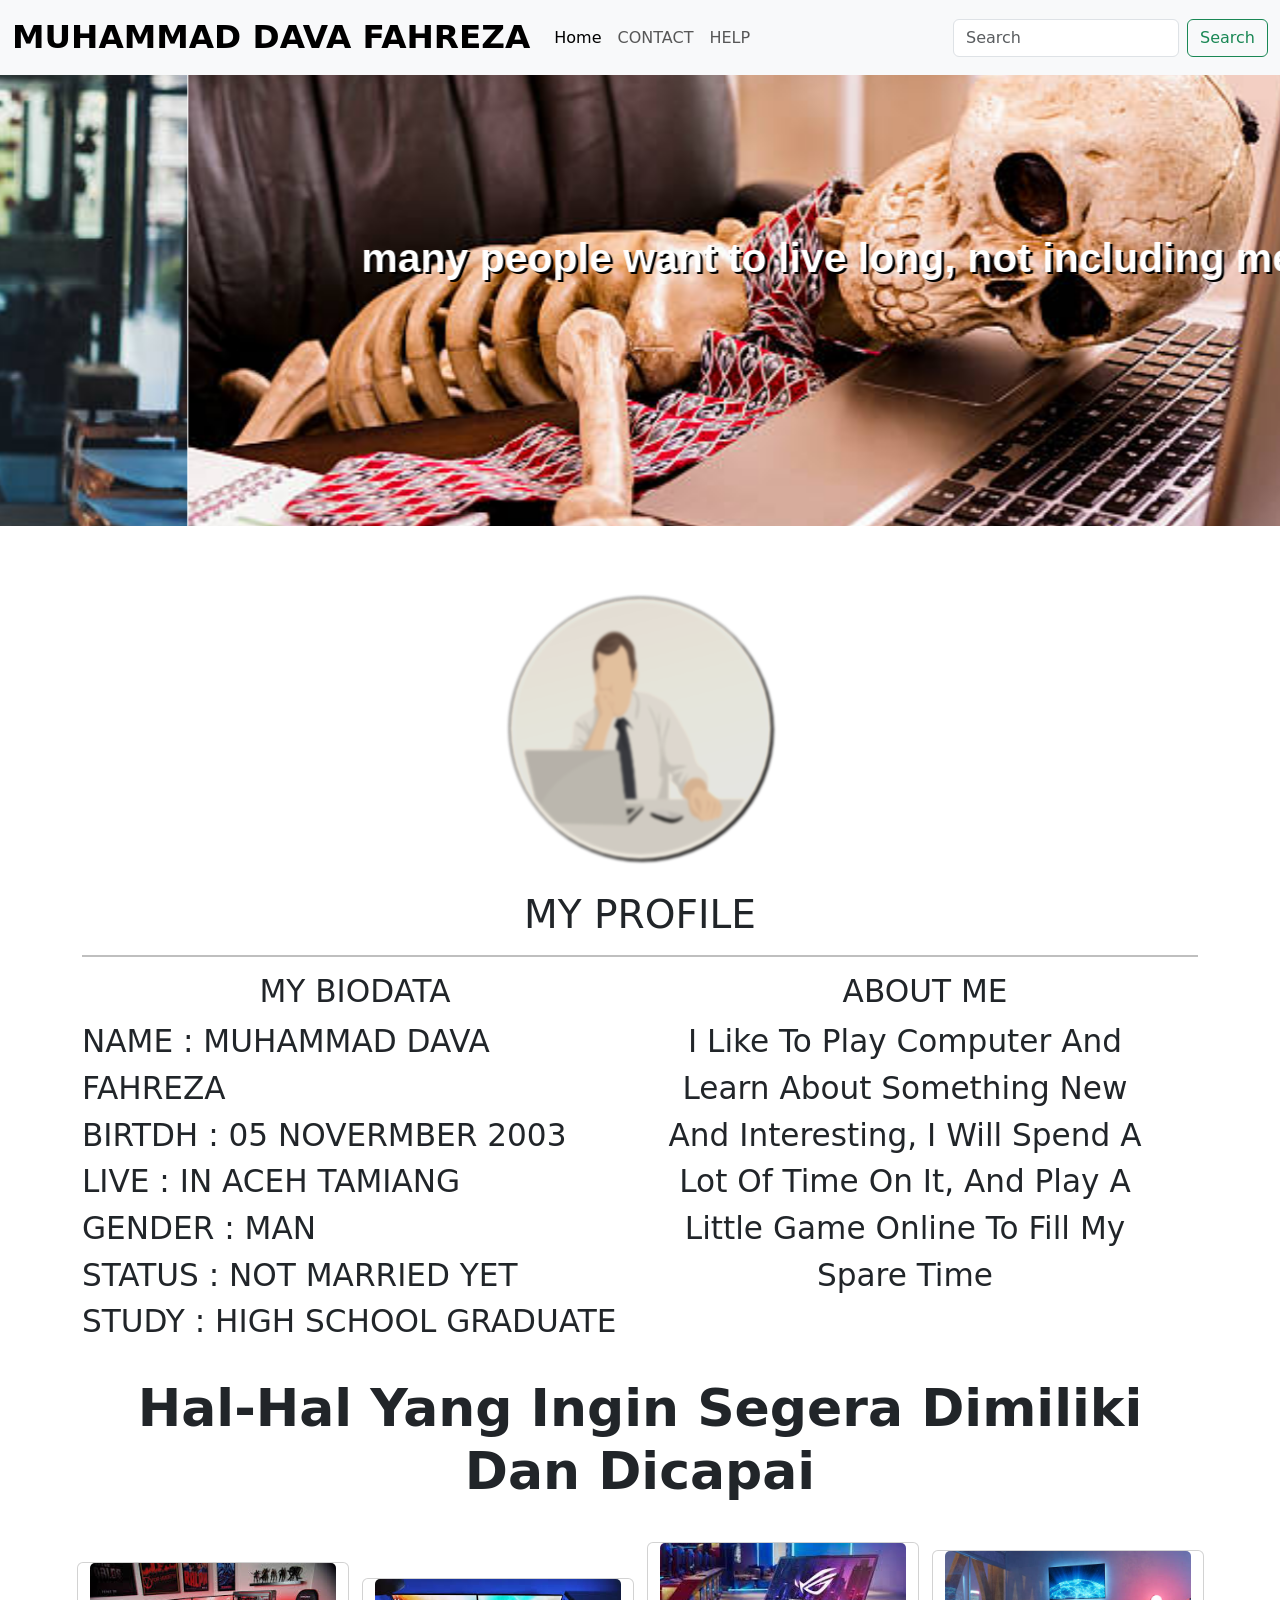
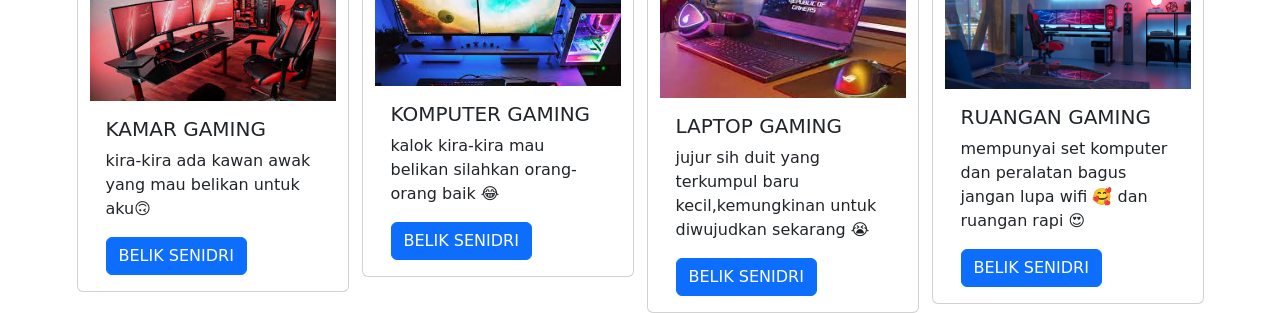
==== index.html @ 90e5d32f "memperbarui bug card-image" ====
<!doctype html>
    <html lang="en">

    <head>
        <meta charset="utf-8">
        <meta name="viewport" content="width=device-width, initial-scale=1">
        <title>website gabut</title>
        <!-- boostrap -->
        <link href="https://cdn.jsdelivr.net/npm/bootstrap@5.2.0/dist/css/bootstrap.min.css" rel="stylesheet"
            integrity="sha384-gH2yIJqKdNHPEq0n4Mqa/HGKIhSkIHeL5AyhkYV8i59U5AR6csBvApHHNl/vI1Bx" crossorigin="anonymous">
        <!-- style.css -->
        <link rel="stylesheet" href="style.css">
        <!-- aos -->
        <link rel="stylesheet" href="https://unpkg.com/aos@next/dist/aos.css" />


    </head>

    <body>

        <nav class="navbar navbar-expand-lg bg-light fixed-top">
            <div class="container-fluid">
                <button class="navbar-toggler" type="button" data-bs-toggle="collapse"
                    data-bs-target="#navbarTogglerDemo03" aria-controls="navbarTogglerDemo03" aria-expanded="false"
                    aria-label="Toggle navigation">
                    <span class="navbar-toggler-icon"></span>
                </button>
                <a class="navbar-brand" href="#">MUHAMMAD DAVA FAHREZA</a>
                <div class="collapse navbar-collapse" id="navbarTogglerDemo03">
                    <ul class="navbar-nav me-auto mb-2 mb-lg-0">
                        <li class="nav-item">
                            <a class="nav-link active" aria-current="page" href="#">Home</a>
                        </li>
                        <li class="nav-item">
                            <a class="nav-link" href="#">CONTACT</a>
                        </li>
                        <li class="nav-item">
                            <a class="nav-link">HELP</a>
                        </li>
                    </ul>
                    <form class="d-flex" role="search">
                        <input class="form-control me-2" type="search" placeholder="Search" aria-label="Search">
                        <button class="btn btn-outline-success" type="submit">Search</button>
                    </form>
                </div>
            </div>
        </nav>

        <section class="image-header">
            <marquee behavior="alternate" direction="right" scrollamount="10" onmouseover="this.stop()"
                onmouseout="this.start()">
                <div class="image-1">
                    <h1>MUHAMMAD DAVA FAHREZA</h1>
                </div>
                <div class="image-2">
                    <h1>SIDODADI 05 NOVERMBER 2003</h1>
                </div>
                <div class="image-3">
                    <h1>Your big dream must be balanced with effort</h1>
                </div>
                <div class="image-4">
                    <h1>many people want to live long, not including me</h1>
                </div>
            </marquee>
        </section>


        <section class="biodata">
            <div class="container">
                <div class="row">
                    <div class="col-sm-12">
                        <img src="img/orang4.webp" alt="profile-picture" class="img-thumbnail mx-auto d-block"
                            data-aos="flip-left" data-aos-duration="2000">
                        <h1 class="text-center" data-aos="fade-right" data-aos-duration="3000">MY PROFILE</h1>
                        <hr class="garis-horizontal">
                    </div>
                    <div class="col-md-6">
                        <h4 class="text-center" data-aos="fade-down" data-aos-duration="1000">MY BIODATA</h4>
                        <p data-aos="fade-right" data-aos-duration="3000">
                            NAME : MUHAMMAD DAVA FAHREZA <br>
                            BIRTDH : 05 NOVERMBER 2003 <br>
                            LIVE : IN ACEH TAMIANG <br>
                            GENDER : MAN <br>
                            STATUS : NOT MARRIED YET <br>
                            STUDY : HIGH SCHOOL GRADUATE <br>
                        </p>
                    </div>
                    <div class="col-md-6">
                        <h4 class="text-center" data-aos="fade-down" data-aos-duration="1000">ABOUT ME</h4>
                        <p class="teks-2" data-aos="fade-left" data-aos-duration="3000">
                            i like to play computer and learn about something new and interesting, i will spend a lot of
                            time on it, and play a
                            little game online to fill my spare time
                        </p>
                    </div>
                </div>
            </div>
        </section>

        <section class="gambar-impian">
            <div class="container">
                <div class="row">
                    <div class="col">
                        <h1 class="text-center judul-utama">hal-hal yang ingin segera dimiliki dan dicapai</h1>
                    </div>
                </div>

                <div class="row header-image">
                    <div class="card col-md-3 kartu-image" style="width: 17rem;">
                        <img src="img/komputer.webp" class="card-img-top" alt="...">
                        <div class="card-body">
                            <h5 class="card-title">KAMAR GAMING</h5>
                            <p class="card-text">kira-kira ada kawan awak yang mau belikan untuk aku🙃 </p>
                            <a href="#" class="btn btn-primary">BELIK SENIDRI</a>
                        </div>
                    </div>

                    <div class="card col-md-3 kartu-image" style="width: 17rem;">
                        <img src="img/komputer2.webp" class="card-img-top" alt="...">
                        <div class="card-body">
                            <h5 class="card-title">KOMPUTER GAMING</h5>
                            <p class="card-text">kalok kira-kira mau belikan silahkan orang-orang baik 😂</p>
                            <a href="#" class="btn btn-primary">BELIK SENIDRI</a>
                        </div>
                    </div>

                    <div class="card col-md-3 kartu-image" style="width: 17rem;">
                        <img src="img/komputer3.webp" class="card-img-top" alt="...">
                        <div class="card-body">
                            <h5 class="card-title">LAPTOP GAMING</h5>
                            <p class="card-text">jujur sih duit yang terkumpul baru kecil,kemungkinan untuk
                                diwujudkan sekarang 😭</p>
                            <a href="#" class="btn btn-primary">BELIK SENIDRI</a>
                        </div>
                    </div>

                    <div class="card col-md-3 kartu-image " style="width: 17rem;">
                        <img src="img/gambar36.webp" class="card-img-top" alt="...">
                        <div class="card-body">
                            <h5 class="card-title">RUANGAN GAMING</h5>
                            <p class="card-text">mempunyai set komputer dan peralatan bagus jangan lupa wifi 🥰 dan
                                ruangan rapi 😍</p>
                            <a href="#" class="btn btn-primary">BELIK SENIDRI</a>
                        </div>
                    </div>

                </div>
            </div>
        </section>




        <!-- aos  java script -->
        <script src="https://unpkg.com/aos@next/dist/aos.js"></script>
        <script>
            AOS.init();
        </script>

        <!-- jquery  boostrap -->
        <script src="https://cdn.jsdelivr.net/npm/bootstrap@5.2.0/dist/js/bootstrap.bundle.min.js"
            integrity="sha384-A3rJD856KowSb7dwlZdYEkO39Gagi7vIsF0jrRAoQmDKKtQBHUuLZ9AsSv4jD4Xa" crossorigin="anonymous">
        </script>
    </body>

    </html>
---- style.css ----
.navbar {
    width: 100vw;
}
/* section  navbar */
.navbar-brand {
    font-size: calc(1.5vh + 1.5vw);
    animation: navbar-brand 30s infinite;
    font-weight: bold;
    /* overflow: hidden; */
}

.nav-link:hover { b
    font-weight: bold;
    text-decoration:underline ;
    font-style :italic;
    font-size: 1.2rem;
    color:brown;
}

@keyframes navbar-brand {
    0% {
        transform: translate(0vh,-10vh);
        text-shadow: 0vh -10vh 0 rgb(255, 0, 0),0vh -10vh 0 rgb(34, 255, 0),0vh -10vh 0 rgb(38, 0, 255),0vh -10vh 0 rgb(234, 255, 0),0vh -10vh 0 rgb(0, 179, 255),0vh -10vh 0 rgb(255, 255, 255),0vh -10vh 0 rgb(0, 0, 0),0vh -10vh 0 rgb(234, 0, 255),0vh -10vh 0 rgb(255, 145, 0),0vh -10vh 0 silver;
    }

    11% {
        text-shadow: 0vh 10vh 0 rgb(255, 0, 0),0vh -10vh 0 rgb(34, 255, 0),0vh -10vh 0 rgb(38, 0, 255),0vh -10vh 0 rgb(234, 255, 0),0vh -10vh 0 rgb(0, 179, 255),0vh -10vh 0 rgb(255, 255, 255),0vh -10vh 0 rgb(0, 0, 0),0vh -10vh 0 rgb(234, 0, 255),0vh -10vh 0 rgb(255, 145, 0),0vh -10vh 0 silver;
    }

    12%{
        text-shadow: 0vh 10vh 0 rgb(34, 255, 0),0vh 10vh 0 rgb(255, 0, 0),0vh -10vh 0 rgb(38, 0, 255),0vh -10vh 0 rgb(234, 255, 0),0vh -10vh 0 rgb(0, 179, 255),0vh -10vh 0 rgb(255, 255, 255),0vh -10vh 0 rgb(0, 0, 0),0vh -10vh 0 rgb(234, 0, 255),0vh -10vh 0 rgb(255, 145, 0),0vh -10vh 0 silver;
    }

    13% {
        text-shadow:0vh 10vh 0 rgb(38, 0, 255),0vh 10vh 0 rgb(34, 255, 0),0vh 10vh 0 rgb(255, 0, 0),0vh -10vh 0 rgb(234, 255, 0),0vh -10vh 0 rgb(0, 179, 255),0vh -10vh 0 rgb(255, 255, 255),0vh -10vh 0 rgb(0, 0, 0),0vh -10vh 0 rgb(234, 0, 255),0vh -10vh 0 rgb(255, 145, 0),0vh -10vh 0 silver;
    }

    14%{
        text-shadow:0vh 10vh 0 rgb(234, 255, 0),0vh 10vh 0 rgb(38, 0, 255),0vh 10vh 0 rgb(34, 255, 0),0vh 10vh 0 rgb(255, 0, 0),0vh -10vh 0 rgb(0, 179, 255),0vh -10vh 0 rgb(255, 255, 255),0vh -10vh 0 rgb(0, 0, 0),0vh -10vh 0 rgb(234, 0, 255),0vh -10vh 0 rgb(255, 145, 0),0vh -10vh 0 silver;
    }

    15% {
        text-shadow:0vh 10vh 0 rgb(0, 179, 255),0vh 10vh 0 rgb(234, 255, 0),0vh 10vh 0 rgb(38, 0, 255),0vh 10vh 0 rgb(34, 255, 0),0vh 10vh 0 rgb(255, 0, 0),0vh -10vh 0 rgb(255, 255, 255),0vh -10vh 0 rgb(0, 0, 0),0vh -10vh 0 rgb(234, 0, 255),0vh -10vh 0 rgb(255, 145, 0),0vh -10vh 0 silver;
    }

    16% {
        text-shadow:0vh 10vh 0 rgb(0, 0, 0),0vh 10vh 0 rgb(0, 179, 255),0vh 10vh 0 rgb(234, 255, 0),0vh 10vh 0 rgb(38, 0, 255),0vh 10vh 0 rgb(34, 255, 0),0vh 10vh 0 rgb(255, 0, 0),0vh -10vh 0 rgb(0, 0, 0),0vh -10vh 0 rgb(234, 0, 255),0vh -10vh 0 rgb(255, 145, 0),0vh -10vh 0 silver;
    }

    17% {
        text-shadow:0vh 10vh 0 rgb(234, 0, 255),0vh -10vh 0 rgb(255, 255, 255),0vh 10vh 0 rgb(0, 179, 255),0vh 10vh 0 rgb(234, 255, 0),0vh 10vh 0 rgb(38, 0, 255),0vh 10vh 0 rgb(34, 255, 0),0vh 10vh 0 rgb(255, 0, 0),0vh -10vh 0 rgb(0, 0, 0),0vh -10vh 0 rgb(255, 145, 0),0vh -10vh 0 silver;
    }

    18% {
        transform: translate(0vh,-10vh);
        text-shadow:0vh 10vh 0 rgb(255, 145, 0),0vh -10vh 0 rgb(234, 0, 255),0vh -10vh 0 rgb(255, 255, 255),0vh 10vh 0 rgb(0, 179, 255),0vh 10vh 0 rgb(234, 255, 0),0vh 10vh 0 rgb(38, 0, 255),0vh 10vh 0 rgb(34, 255, 0),0vh 10vh 0 rgb(255, 0, 0),0vh -10vh 0 rgb(0, 0, 0),0vh -10vh 0 silver;
    }

    19% {
        color: aqua;
        transform: translate(0,0);
        text-shadow: 0.1rem 0.1rem 0 black;
        transform: rotateX(0deg);
    }

    50% {
        color: aqua;
        transform: translate(0,0);
        text-shadow: 0.1rem 0.1rem 0 black;
        transform: rotateX(0deg);
    }

    51% {
        color: red;
        transform: rotateY(180deg) rotateX(180deg) ;
    }

    52% {
        transform: rotateY(0deg) rotateX(0deg);
        color: aqua;
        transform: translate(0,0);
        text-shadow: 0.1rem 0.1rem 0 black;
        transform: rotateX(0deg);
    }


    85% {
        color: aqua;
        transform: translate(0,0);
        text-shadow: 0.1rem 0.1rem 0 black;
        transform: rotateX(0deg);
    }

    90% {
        transform: rotateX(-360deg);
        opacity: 1;
        transform: scale(1);
    }


    100% {
        opacity: 0;
        transform: scale(0);
    }

}
/* akhir section navbar */

/* section image-header */
.image-header div {
    height: calc(30vh + 20vw);
    display:inline-flex;
    width: 100vw;
    background-color: aqua;
    margin: 0 -.12rem;
    justify-content: center;
    align-items: center;
}

.image-header h1 {
    font-size: calc(1vh +  2.5vw);
    font-weight: bold;
    color: white;
    font-family: 'Franklin Gothic Medium', 'Arial Narrow', Arial, sans-serif;
    text-align: center;
    text-shadow: .15rem .15rem 0 black;
}

.image-header .image-1 {
    background-image: url(img/gambar33.webp);
    background-size: cover;
}

.image-header .image-2 {
    background-image: url(img/gambar36.webp);
    background-size: cover;
}

.image-header .image-3 {
    background-image: url(img/gambar35.webp);
    background-size: cover;
}

.image-header .image-4 {
    background-image: url(img/gambar39.webp);
    background-size: cover;
}

/* akhr section image-header */

/* section  biodata */
.biodata .img-thumbnail {
    border-radius: 100%;
    border: .1rem solid rgb(0, 0, 0);
    width:calc(15vh + 10vw) ;
    height: calc(15vh + 10vw);
    box-shadow: .1rem  .1rem 0 black;
    filter: blur(.1rem) sepia(20%) grayscale(10%) brightness(90%);
    margin-top: 4rem;
}

.biodata h1 {
    padding-top:2rem;
    font-size: calc(1.5vh + 2vw);
}

.biodata  h4 {
    font-size: calc(.9vh +  1.8vw);
}

.biodata  p {
    font-size: calc(.9vh + 1.8vw);
    overflow: hidden;
}

  .teks-2 {
    padding-right: 2.5rem;
    text-transform: capitalize;
    text-align: center;
}

.garis-horizontal {
    border-top: .15rem solid black;
}
/* section AKHIR biodata */

/*section  gambar-impian  */
/*card-image */
.judul-utama {
    padding-top: 1rem;
    font-size: calc(3.5vw + .8vh);
    font-weight: bold;
    text-transform: capitalize;
    padding-bottom: 2rem;
}

.kartu-image {
    margin: auto;
}


    /* akhit section  gambar-impian */
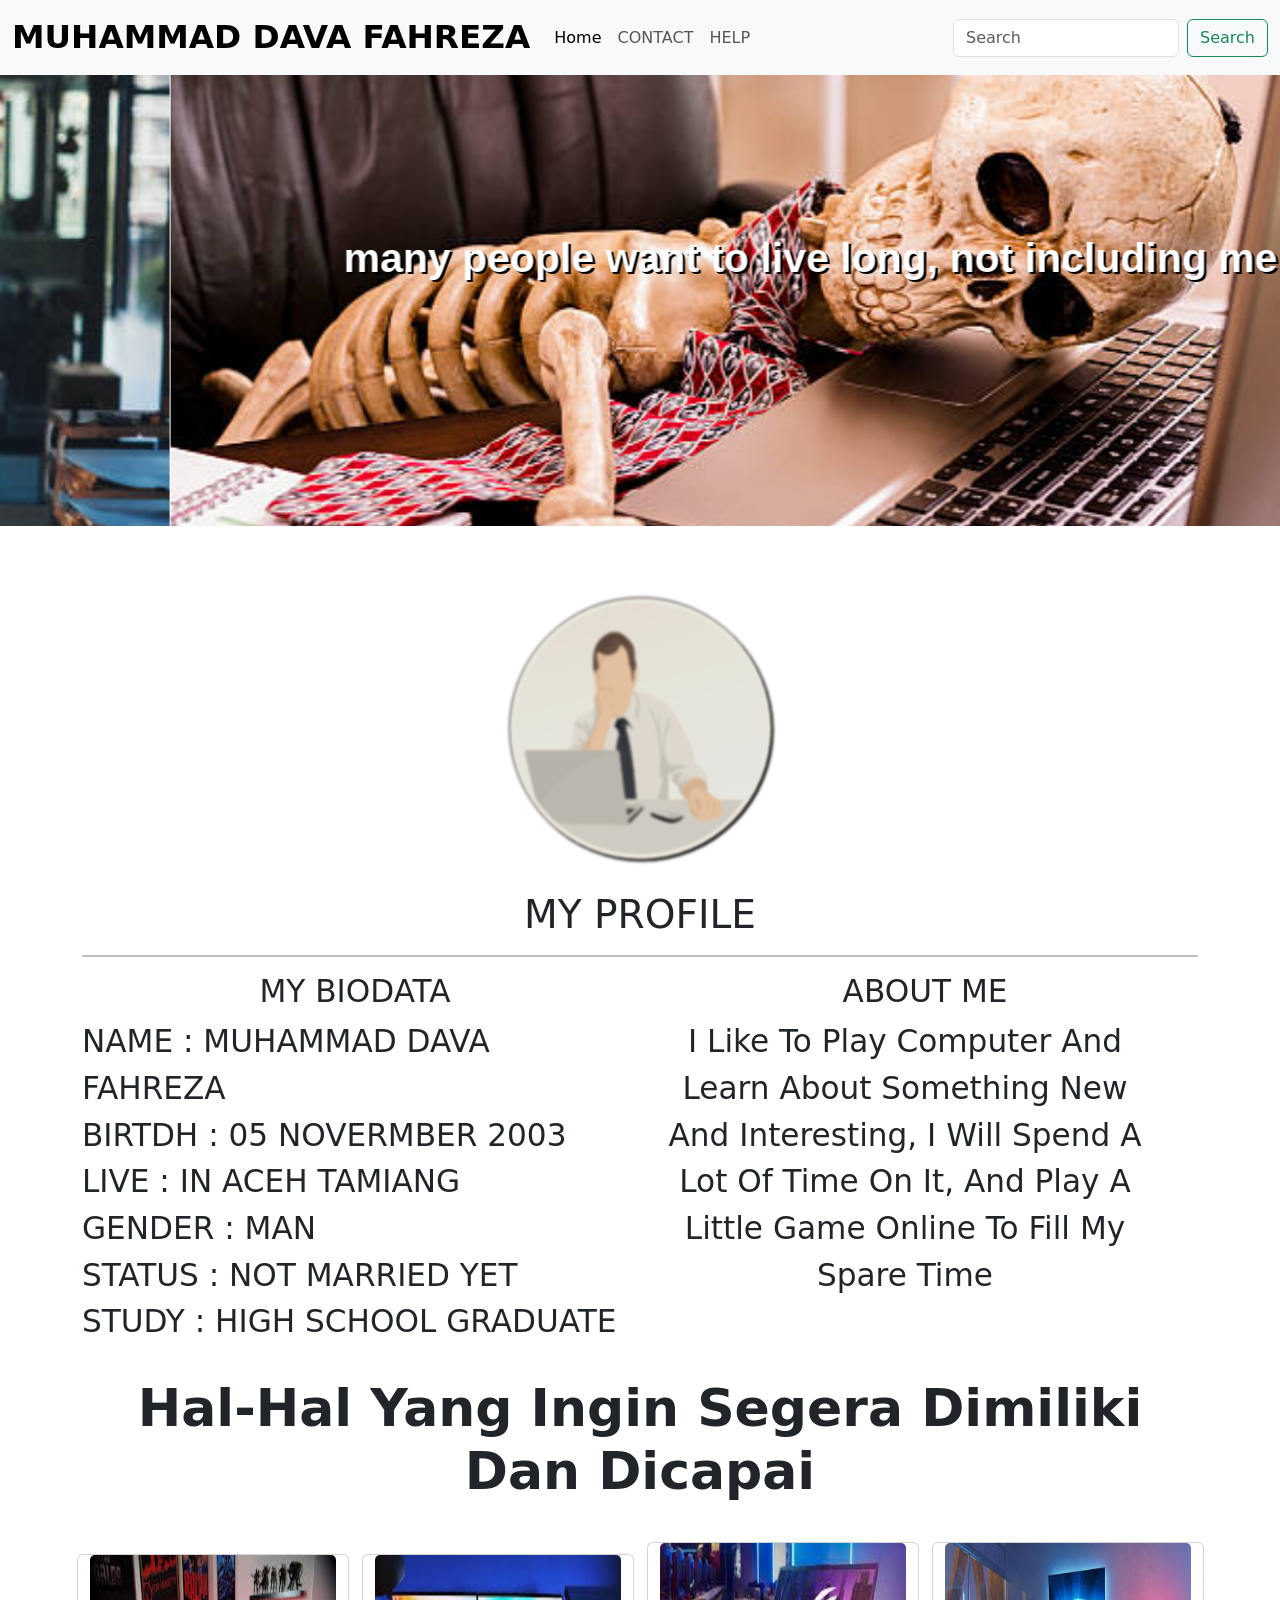
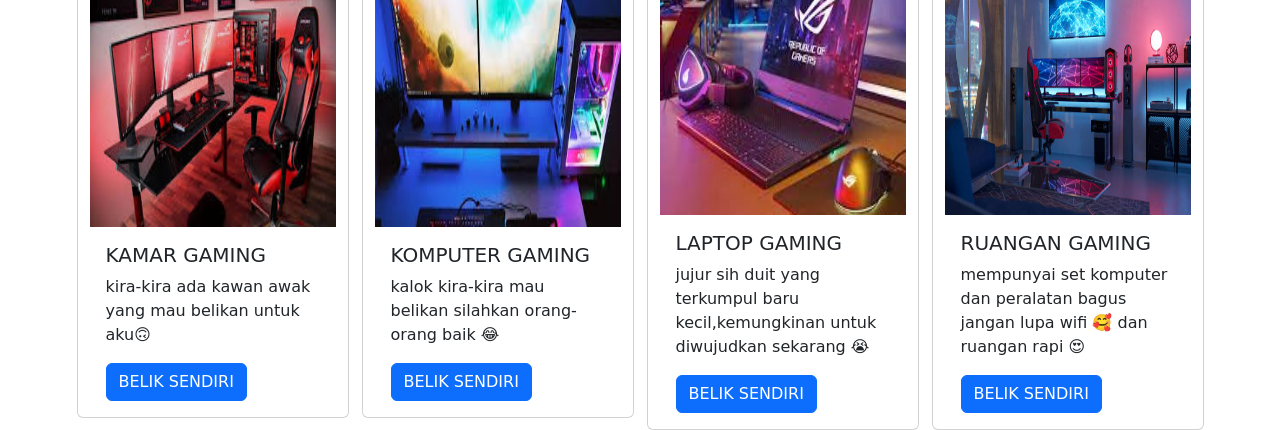
==== commit 315bdce7: "memperbaiki typo" ====
--- a/index.html
+++ b/index.html
@@ -111,7 +111,7 @@
                         <div class="card-body">
                             <h5 class="card-title">KAMAR GAMING</h5>
                             <p class="card-text">kira-kira ada kawan awak yang mau belikan untuk aku🙃 </p>
-                            <a href="#" class="btn btn-primary">BELIK SENIDRI</a>
+                            <a href="#" class="btn btn-primary">BELIK SENDIRI</a>
                         </div>
                     </div>
 
@@ -120,7 +120,7 @@
                         <div class="card-body">
                             <h5 class="card-title">KOMPUTER GAMING</h5>
                             <p class="card-text">kalok kira-kira mau belikan silahkan orang-orang baik 😂</p>
-                            <a href="#" class="btn btn-primary">BELIK SENIDRI</a>
+                            <a href="#" class="btn btn-primary">BELIK SENDIRI</a>
                         </div>
                     </div>
 
@@ -130,7 +130,7 @@
                             <h5 class="card-title">LAPTOP GAMING</h5>
                             <p class="card-text">jujur sih duit yang terkumpul baru kecil,kemungkinan untuk
                                 diwujudkan sekarang 😭</p>
-                            <a href="#" class="btn btn-primary">BELIK SENIDRI</a>
+                            <a href="#" class="btn btn-primary">BELIK SENDIRI</a>
                         </div>
                     </div>
 
@@ -140,7 +140,7 @@
                             <h5 class="card-title">RUANGAN GAMING</h5>
                             <p class="card-text">mempunyai set komputer dan peralatan bagus jangan lupa wifi 🥰 dan
                                 ruangan rapi 😍</p>
-                            <a href="#" class="btn btn-primary">BELIK SENIDRI</a>
+                            <a href="#" class="btn btn-primary">BELIK SENDIRI</a>
                         </div>
                     </div>
 
--- a/style.css
+++ b/style.css
@@ -198,5 +198,9 @@
     margin: auto;
 }
 
+.kartu-image img {
+    height: 17rem;
+    margin: auto;
+}
 
     /* akhit section  gambar-impian */
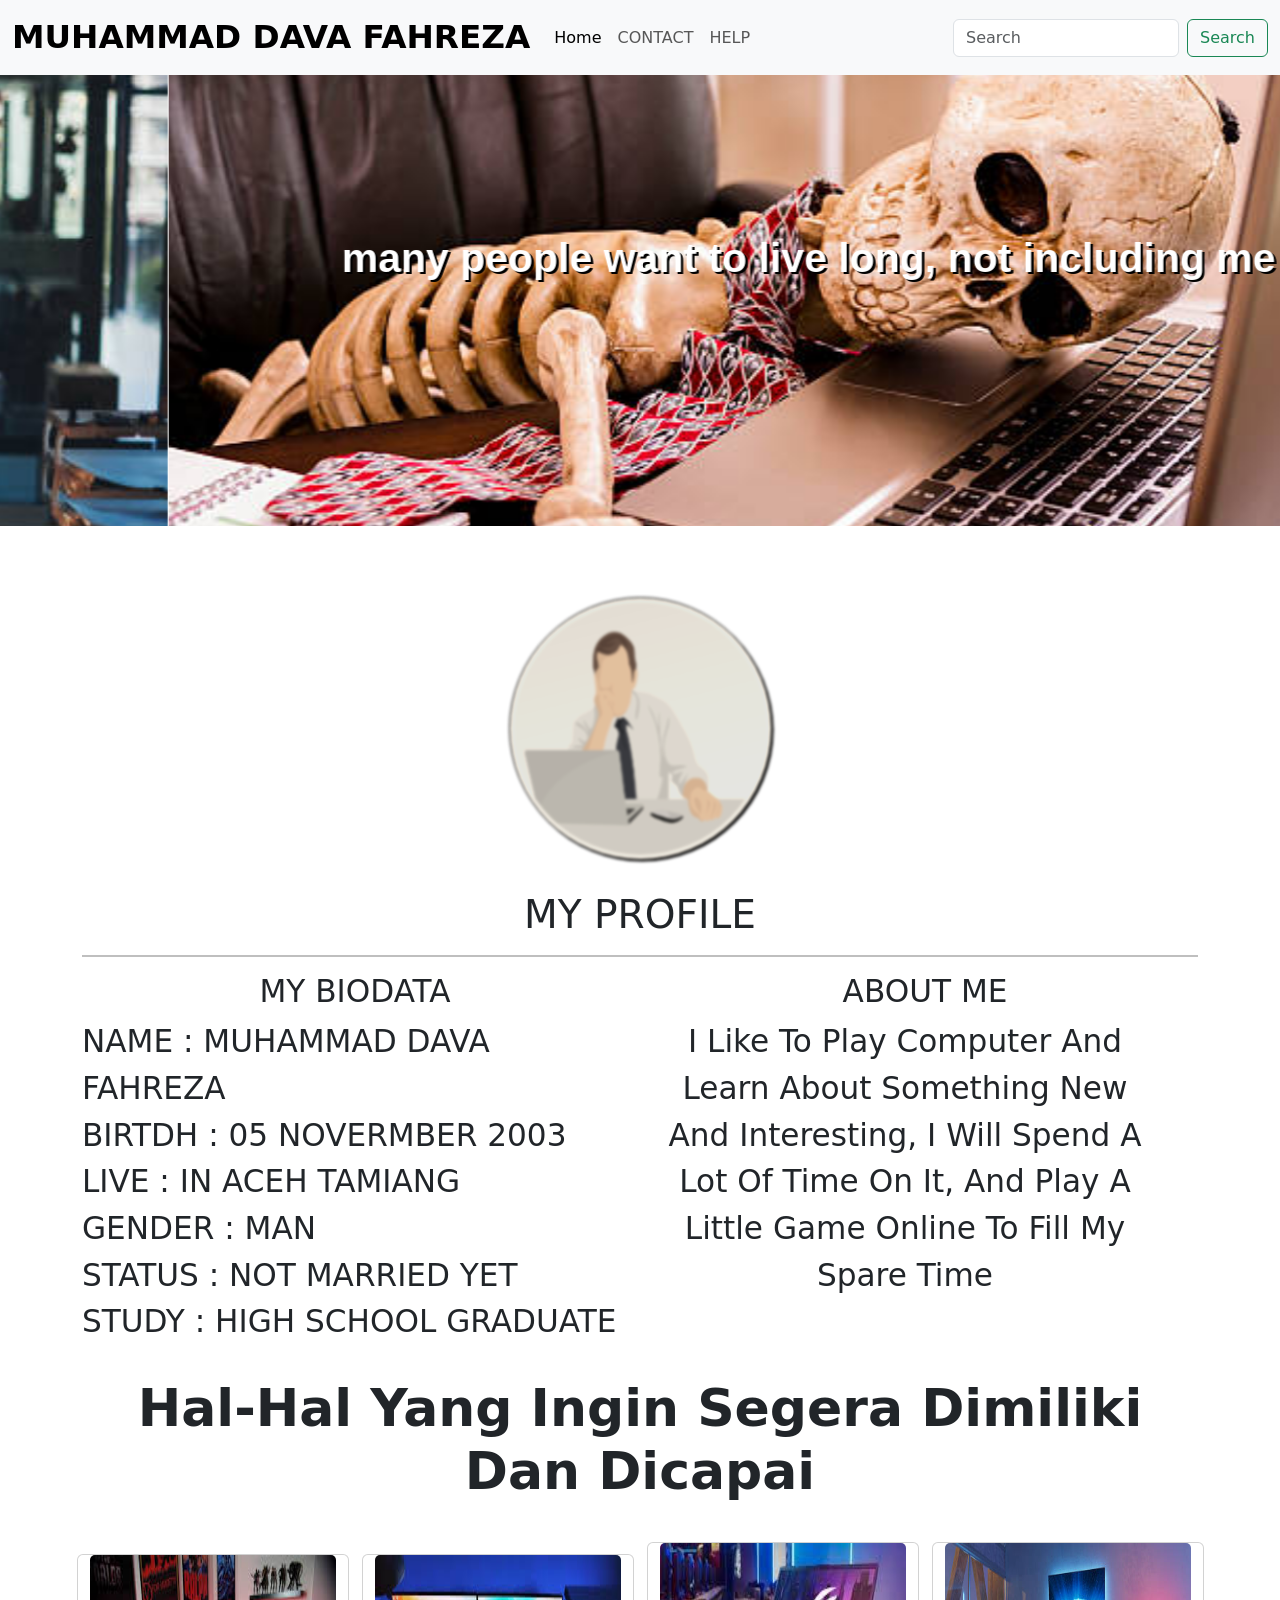
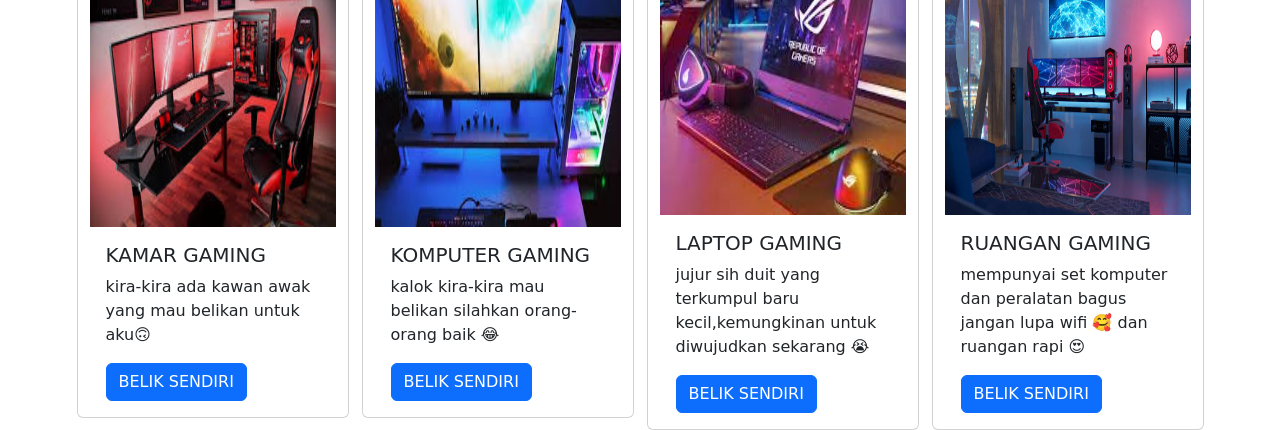
==== commit 15af0734: "sukses mengganti icon  website" ====
--- a/index.html
+++ b/index.html
@@ -12,6 +12,10 @@
         <link rel="stylesheet" href="style.css">
         <!-- aos -->
         <link rel="stylesheet" href="https://unpkg.com/aos@next/dist/aos.css" />
+
+        <!-- icon gambar kecil diatas website -->
+        <!-- <link rel="shortcut icon" href="favicon.ico"> -->
+        <link rel="icon" href="favicon.png">
 
 
     </head>
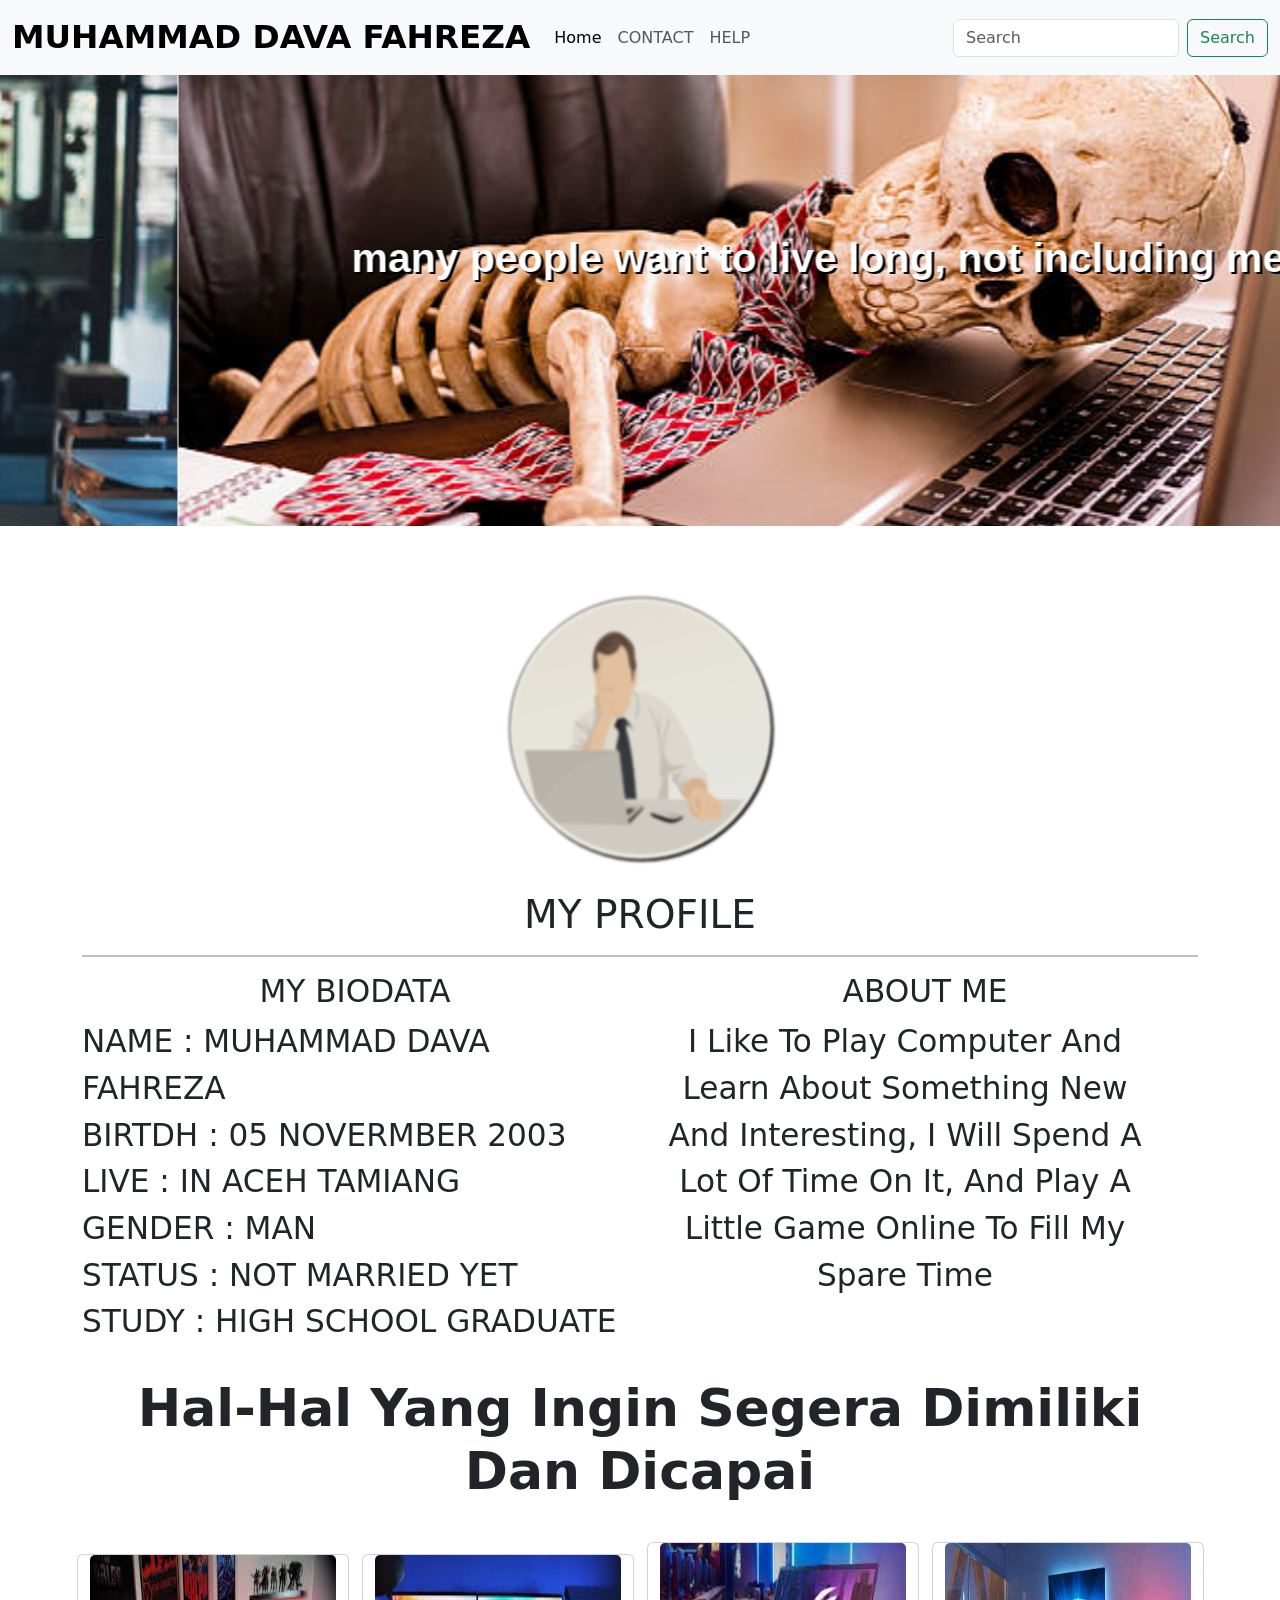
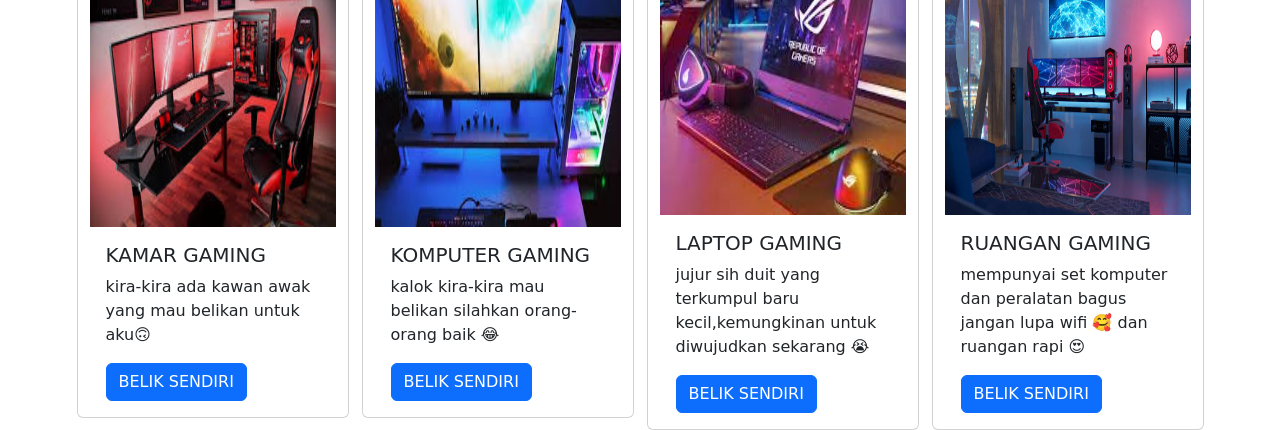
==== commit 91f225e0: "memperbaiki icon yang tidak muncul" ====
--- a/index.html
+++ b/index.html
@@ -14,8 +14,7 @@
         <link rel="stylesheet" href="https://unpkg.com/aos@next/dist/aos.css" />
 
         <!-- icon gambar kecil diatas website -->
-        <!-- <link rel="shortcut icon" href="favicon.ico"> -->
-        <link rel="icon" href="favicon.png">
+        <link rel="shortcut icon" href="favicon.ico">
 
 
     </head>
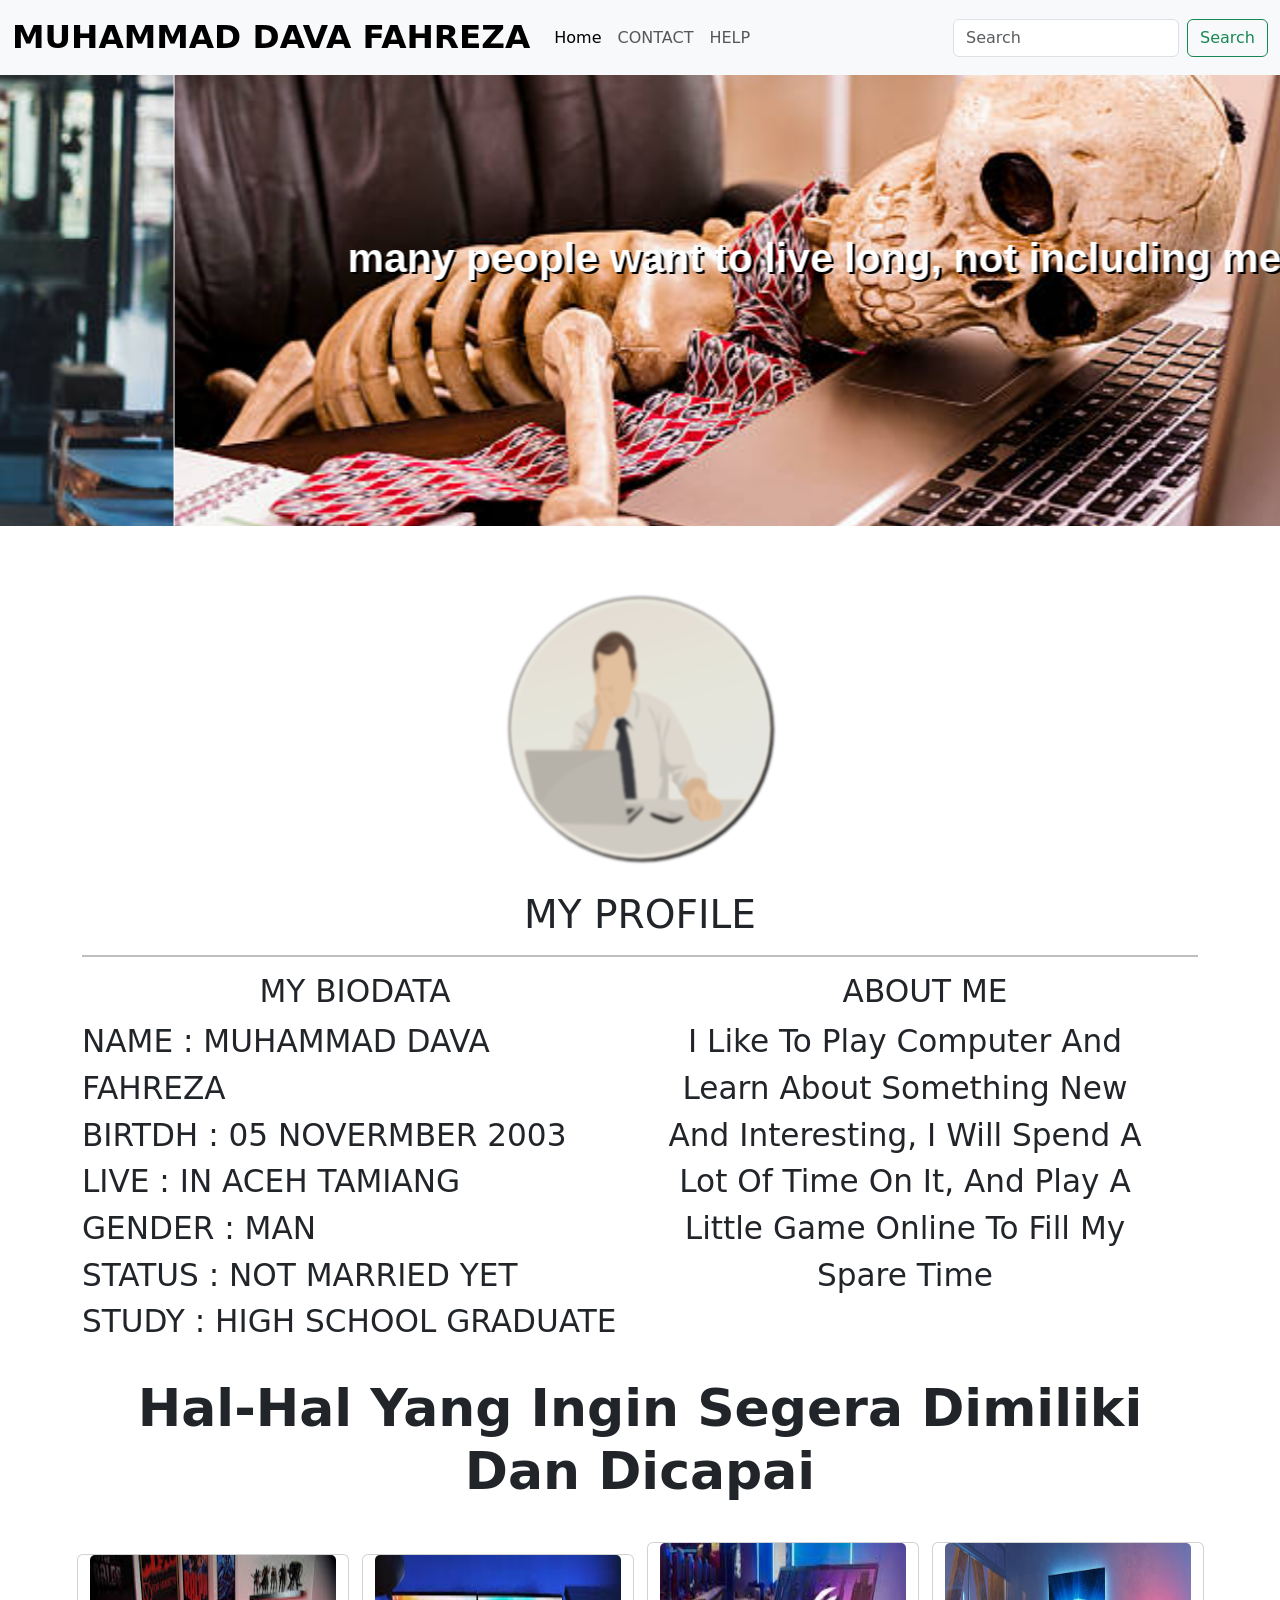
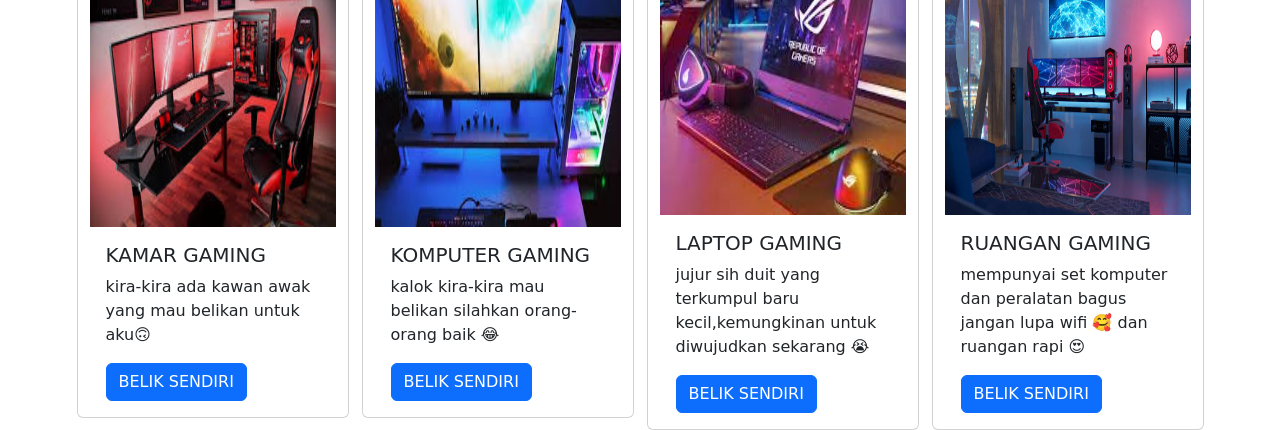
==== commit fd7ac482: "menambahkan favicon" ====
--- a/index.html
+++ b/index.html
@@ -13,8 +13,8 @@
         <!-- aos -->
         <link rel="stylesheet" href="https://unpkg.com/aos@next/dist/aos.css" />
 
-        <!-- icon gambar kecil diatas website -->
-        <link rel="shortcut icon" href="favicon.ico">
+        <link rel="icon" type="image/png" href="favicon/favicon-32x32.png" sizes="32x32" />
+        <link rel="icon" type="image/png" href="favicon/favicon-16x16.png" sizes="16x16" />
 
 
     </head>
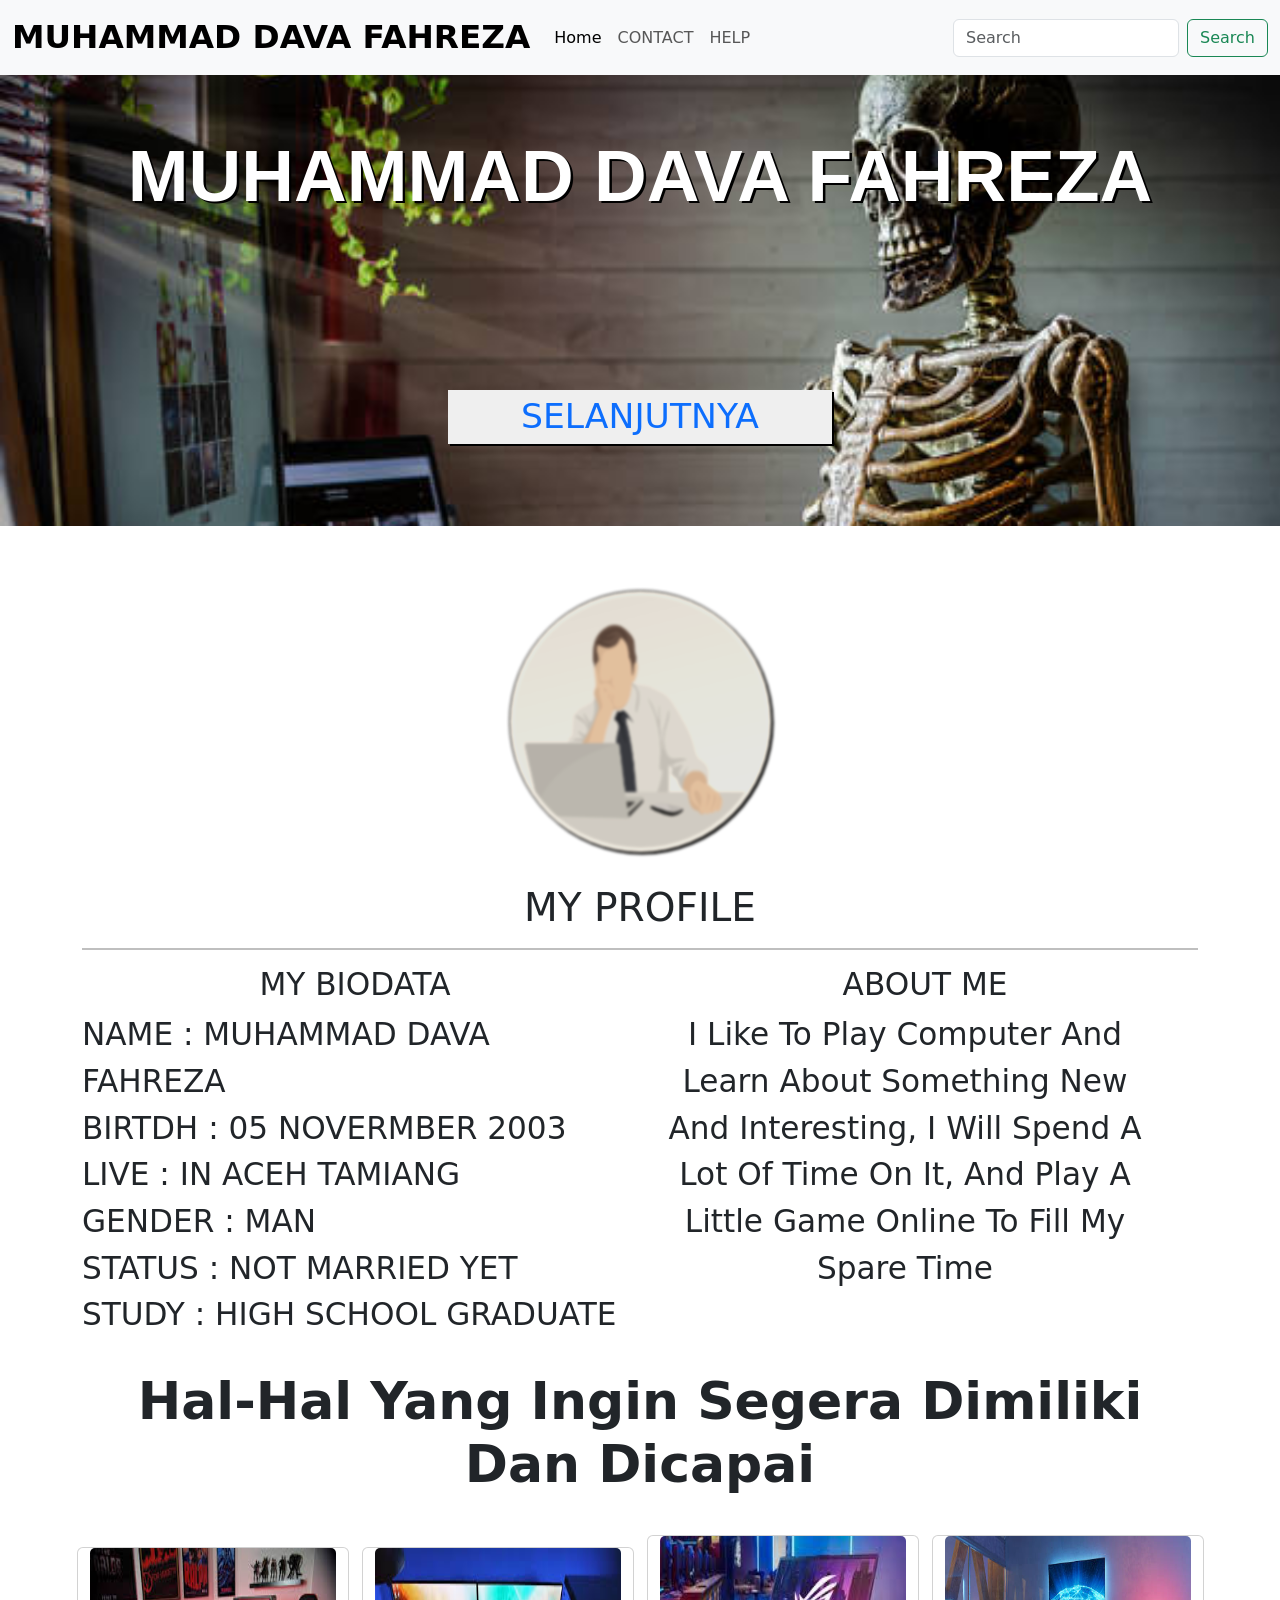
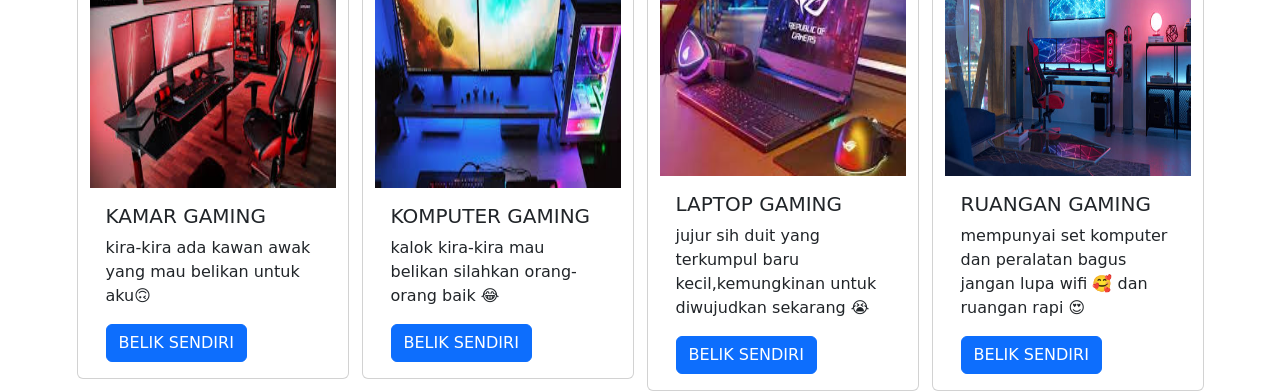
==== commit 948a3ec9: "memperbaiki masalah image header" ====
--- a/index.html
+++ b/index.html
@@ -49,22 +49,36 @@
             </div>
         </nav>
 
-        <section class="image-header">
-            <marquee behavior="alternate" direction="right" scrollamount="10" onmouseover="this.stop()"
-                onmouseout="this.start()">
-                <div class="image-1">
+        <section class="pembungkus-image">
+            <div class="image-header">
+                <div class="image-1" id="image-1">
                     <h1>MUHAMMAD DAVA FAHREZA</h1>
+                    <span class="button">
+                        <button><a href="#image-2">SELANJUTNYA</a></button>
+                    </span>
                 </div>
-                <div class="image-2">
+                <div class="image-2" id="image-2">
                     <h1>SIDODADI 05 NOVERMBER 2003</h1>
+                    <span class="button">
+                        <button><a href="#image-3">SELANJUTNYA</a></button>
+                        <button><a href="#image-1">SEBELUMNYA</a></button>
+                    </span>
                 </div>
-                <div class="image-3">
+                <div class="image-3" id="image-3">
                     <h1>Your big dream must be balanced with effort</h1>
+                    <span class="button">
+                        <button><a href="#image-4">SELANJUTNYA</a></button>
+                        <button><a href="#image-2">SEBELUMNYA</a></button>
+                    </span>
                 </div>
-                <div class="image-4">
+                <div class="image-4" id="image-4">
                     <h1>many people want to live long, not including me</h1>
+                    <span class="button">
+                        <button><a href="#image-1">SELANJUTNYA</a></button>
+                        <button><a href="#image-3">SEBELUMNYA</a></button>
+                    </span>
                 </div>
-            </marquee>
+            </div>
         </section>
 
 
--- a/style.css
+++ b/style.css
@@ -77,17 +77,17 @@
 
     52% {
         transform: rotateY(0deg) rotateX(0deg);
-        color: aqua;
-        transform: translate(0,0);
-        text-shadow: 0.1rem 0.1rem 0 black;
+        color: rgb(0, 0, 0);
+        transform: translate(0,0);
+        text-shadow: 0.1rem 0.1rem 0 rgb(255, 255, 255);
         transform: rotateX(0deg);
     }
 
 
     85% {
-        color: aqua;
-        transform: translate(0,0);
-        text-shadow: 0.1rem 0.1rem 0 black;
+        color: rgb(0, 0, 0);
+        transform: translate(0,0);
+        text-shadow: 0.1rem 0.1rem 0 rgb(255, 255, 255);
         transform: rotateX(0deg);
     }
 
@@ -107,43 +107,74 @@
 /* akhir section navbar */
 
 /* section image-header */
+.pembungkus-image {
+    width: 100%;
+    overflow: hidden;
+}
+
+.image-header {
+    display: flex;
+    width: 400%;
+}
+
 .image-header div {
     height: calc(30vh + 20vw);
-    display:inline-flex;
-    width: 100vw;
-    background-color: aqua;
-    margin: 0 -.12rem;
+    display:flex;
+    width: 100%;
     justify-content: center;
     align-items: center;
+    flex-wrap: wrap;
 }
 
 .image-header h1 {
-    font-size: calc(1vh +  2.5vw);
+    font-size: calc(1vh +  5vw);
     font-weight: bold;
     color: white;
     font-family: 'Franklin Gothic Medium', 'Arial Narrow', Arial, sans-serif;
     text-align: center;
     text-shadow: .15rem .15rem 0 black;
+    margin-top: 50px;
+}
+
+.image-header .button {
+    display: flex;
+    width: 100%;
+    justify-content: space-evenly;
+}
+
+.button button {
+    width: 30%;
+    font-size: calc(1vh + 2vw);
+    box-shadow: 2px 2px 0 black;
+    border: whitesmoke;
+}
+
+.button a {
+    text-decoration: none;
 }
 
 .image-header .image-1 {
-    background-image: url(img/gambar33.webp);
-    background-size: cover;
+    background-image: url(img/gambar43.webp);
+    background-size: cover;
+    background-attachment: fixed;
 }
 
 .image-header .image-2 {
     background-image: url(img/gambar36.webp);
     background-size: cover;
+    background-attachment: fixed;
 }
 
 .image-header .image-3 {
     background-image: url(img/gambar35.webp);
     background-size: cover;
+    background-attachment: fixed;
 }
 
 .image-header .image-4 {
     background-image: url(img/gambar39.webp);
     background-size: cover;
+    background-attachment: fixed;
 }
 
 /* akhr section image-header */
@@ -199,7 +230,7 @@
 }
 
 .kartu-image img {
-    height: 17rem;
+    height: 15rem;
     margin: auto;
 }
 
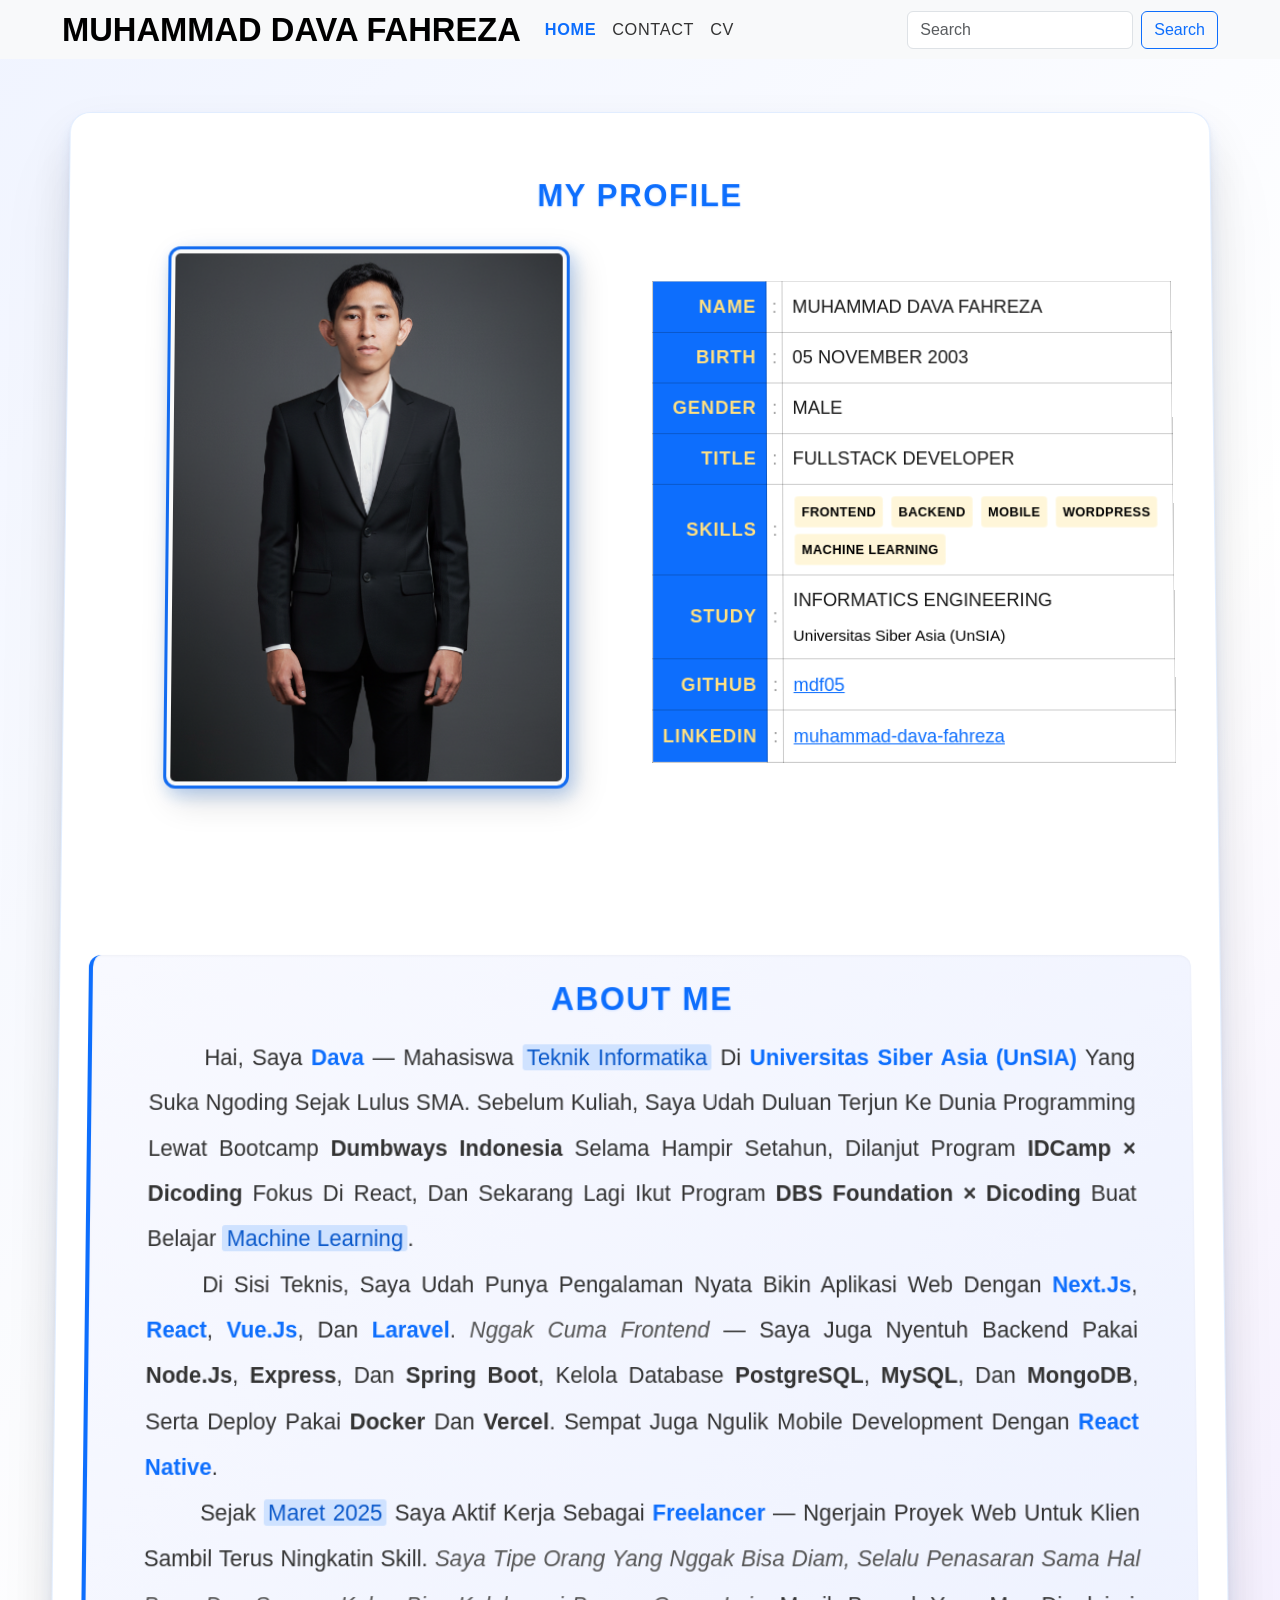
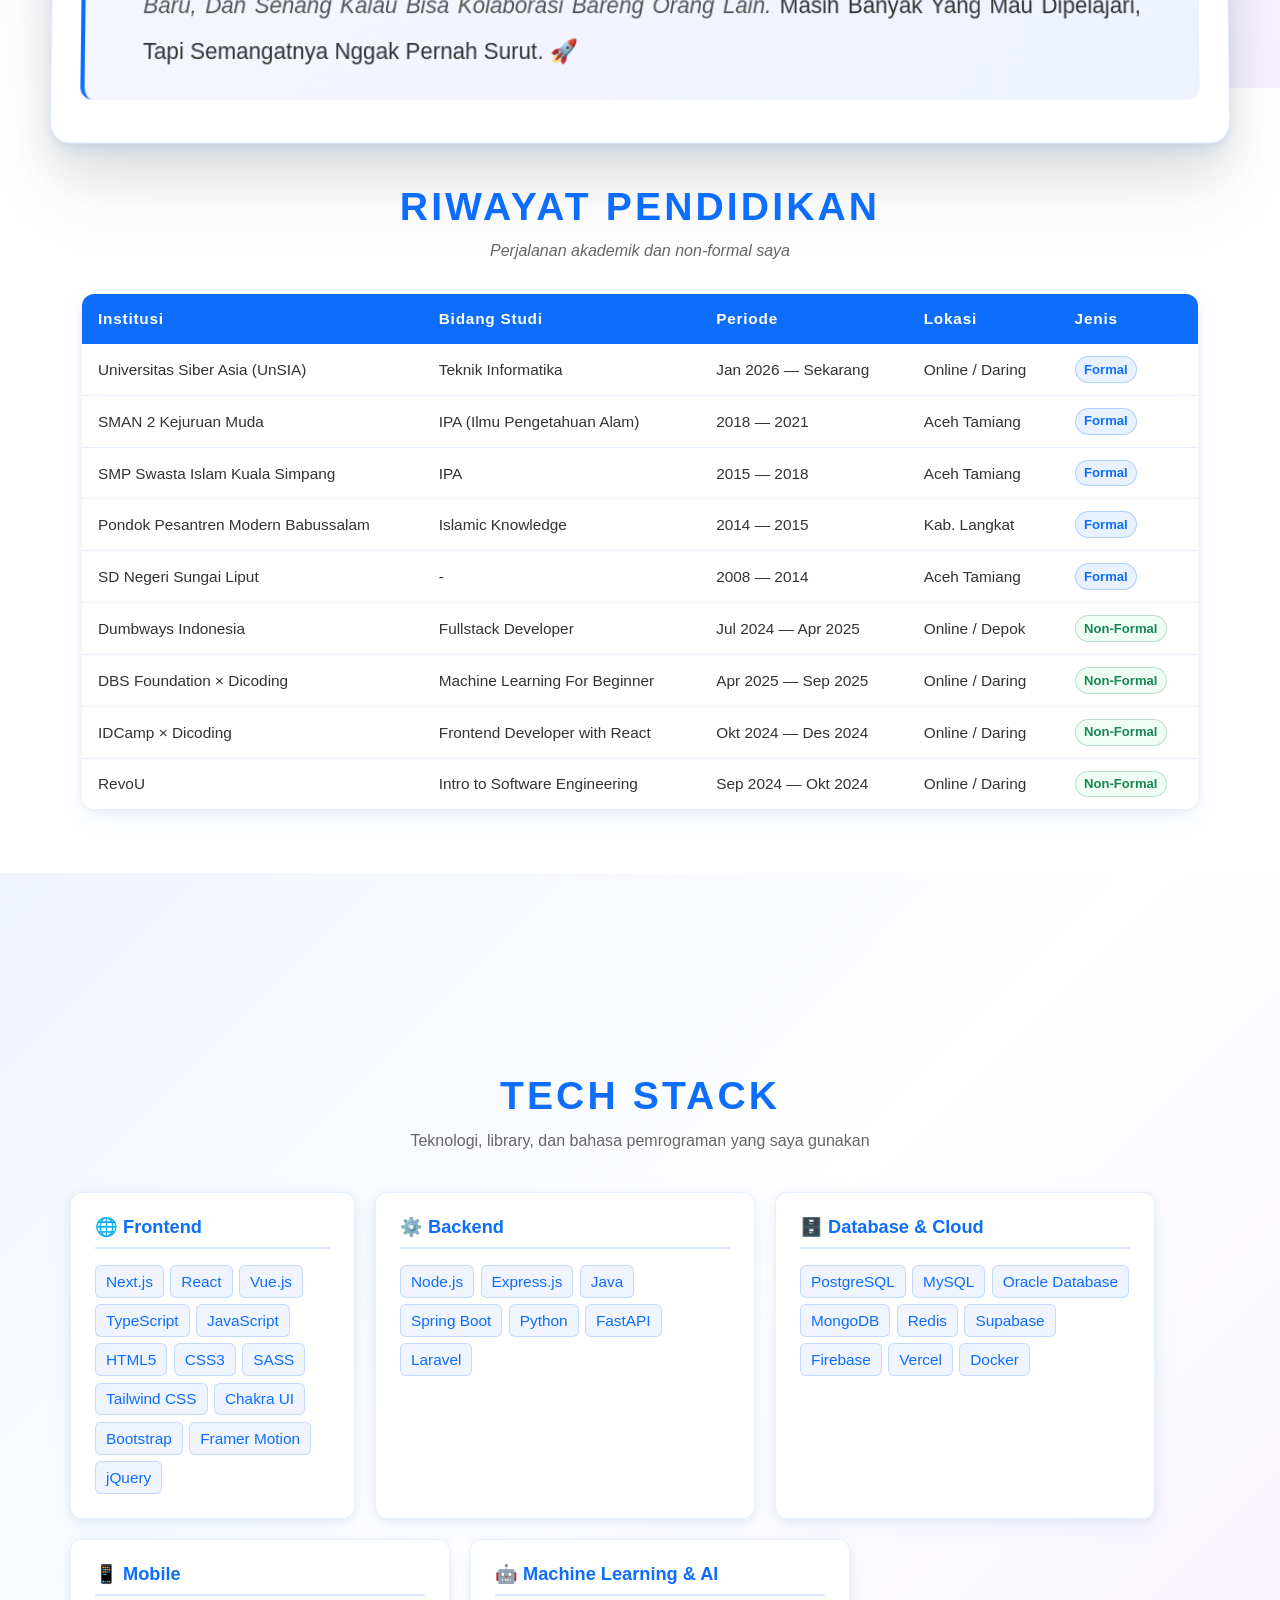
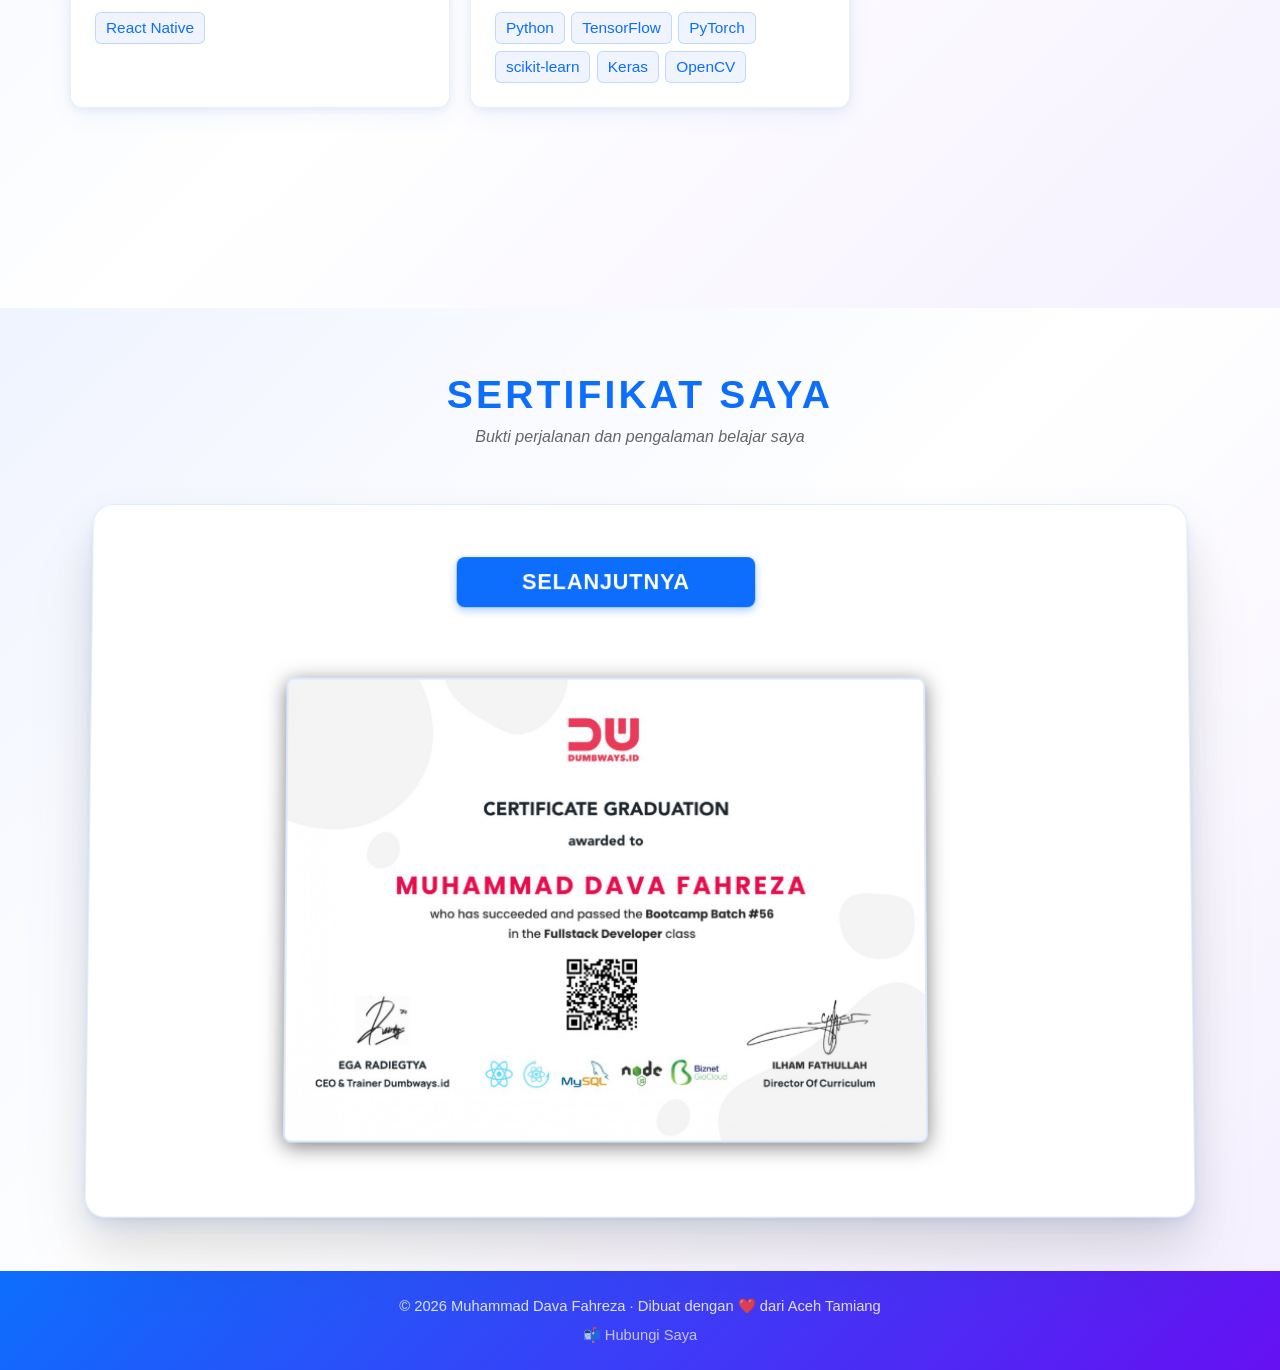
==== commit 9ed4d823: "feat: updaet design baru" ====
--- a/index.html
+++ b/index.html
@@ -4,17 +4,19 @@
     <head>
         <meta charset="utf-8">
         <meta name="viewport" content="width=device-width, initial-scale=1">
-        <title>website gabut</title>
+        <title>Muhammad Dava Fahreza</title>
         <!-- boostrap -->
         <link href="https://cdn.jsdelivr.net/npm/bootstrap@5.2.0/dist/css/bootstrap.min.css" rel="stylesheet"
             integrity="sha384-gH2yIJqKdNHPEq0n4Mqa/HGKIhSkIHeL5AyhkYV8i59U5AR6csBvApHHNl/vI1Bx" crossorigin="anonymous">
         <!-- style.css -->
         <link rel="stylesheet" href="style.css">
+        <!-- contact.css -->
+        <link rel="stylesheet" href="contact.css">
         <!-- aos -->
         <link rel="stylesheet" href="https://unpkg.com/aos@next/dist/aos.css" />
 
-        <link rel="icon" type="image/png" href="favicon/favicon-32x32.png" sizes="32x32" />
-        <link rel="icon" type="image/png" href="favicon/favicon-16x16.png" sizes="16x16" />
+        <link rel="icon" type="image/png" href="favicon/logo-mdf-1.jpeg"  />
+  
 
 
     </head>
@@ -32,137 +34,436 @@
                 <div class="collapse navbar-collapse" id="navbarTogglerDemo03">
                     <ul class="navbar-nav me-auto mb-2 mb-lg-0">
                         <li class="nav-item">
-                            <a class="nav-link active" aria-current="page" href="#">Home</a>
+                            <a class="nav-link active" aria-current="page" href="#">HOME</a>
                         </li>
                         <li class="nav-item">
-                            <a class="nav-link" href="#">CONTACT</a>
+                            <a class="nav-link" href="contact.html">CONTACT</a>
                         </li>
                         <li class="nav-item">
-                            <a class="nav-link">HELP</a>
+                            <a class="nav-link" href="https://drive.google.com/file/d/1fo_w2yJjD8FNh9s2Hor77mOBnV8eAUQJ/view?usp=drive_link"  rel="noopener noreferrer">CV</a>
                         </li>
                     </ul>
                     <form class="d-flex" role="search">
                         <input class="form-control me-2" type="search" placeholder="Search" aria-label="Search">
-                        <button class="btn btn-outline-success" type="submit">Search</button>
+                        <button class="btn btn-outline-primary" type="submit">Search</button>
                     </form>
                 </div>
             </div>
         </nav>
 
-        <section class="pembungkus-image">
+       
+
+
+        <section class="biodata">
+            <div class="container">
+                <h2 class="text-center my-profile" data-aos="fade-down" data-aos-duration="1000"><b>MY PROFILE</b></h2>
+                <div class="row">
+                    <div class="col-sm-6">
+                        <img src="assets/hero/2.png" alt="profile-picture" class="img-thumbnail mx-auto d-block"
+                            data-aos="flip-left" data-aos-duration="2000">
+                    </div>
+                    <div class="col-sm-6 my-profile">
+                        <table class="profile-table" data-aos="fade-right" data-aos-duration="3000">
+                            <tr>
+                                <th>NAME</th>
+                                <td>:</td>
+                                <td>MUHAMMAD DAVA FAHREZA</td>
+                            </tr>
+                            <tr>
+                                <th>BIRTH</th>
+                                <td>:</td>
+                                <td>05 NOVEMBER 2003</td>
+                            </tr>
+                            <tr>
+                                <th>GENDER</th>
+                                <td>:</td>
+                                <td>MALE</td>
+                            </tr>
+                            <tr>
+                                <th>TITLE</th>
+                                <td>:</td>
+                                <td>FULLSTACK DEVELOPER</td>
+                            </tr>
+                            <tr>
+                                <th>SKILLS</th>
+                                <td>:</td>
+                                <td>
+                                    <span class="skill-badge">FRONTEND</span>
+                                    <span class="skill-badge">BACKEND</span>
+                                    <span class="skill-badge">MOBILE</span>
+                                    <span class="skill-badge">WORDPRESS</span>
+                                    <span class="skill-badge">MACHINE LEARNING</span>
+                                </td>
+                            </tr>
+                            <tr>
+                                <th>STUDY</th>
+                                <td>:</td>
+                                <td>INFORMATICS ENGINEERING<br>
+                                    <small>Universitas Siber Asia (UnSIA)</small>
+                                </td>
+                            </tr>
+                            <tr>
+                                <th>GITHUB</th>
+                                <td>:</td>
+                                <td>
+                                    <a href="http://github.com/mdf05" target="_blank" rel="noopener noreferrer">mdf05</a>
+                                </td>
+                            </tr>
+                            <tr>
+                                <th>LINKEDIN</th>
+                                <td>:</td>
+                                <td>
+                                    <a href="https://www.linkedin.com/in/muhammad-dava-fahreza/" target="_blank" rel="noopener noreferrer">muhammad-dava-fahreza</a>
+                                </td>
+                            </tr>
+                        </table>
+                    </div>
+                    <div class="col-md-12 about-me" >
+                        <h2 class="text-center" data-aos="fade-down" data-aos-duration="1000"><b>ABOUT ME</b></h2>
+                        <p class="teks-2" data-aos="fade-left" data-aos-duration="3000">
+                            Hai, saya <strong>Dava</strong> — mahasiswa <mark>Teknik Informatika</mark> di <strong>Universitas Siber Asia (UnSIA)</strong>
+                            yang suka ngoding sejak lulus SMA. Sebelum kuliah, saya udah duluan terjun ke dunia
+                            programming lewat bootcamp <b>Dumbways Indonesia</b> selama hampir setahun, dilanjut
+                            program <b>IDCamp × Dicoding</b> fokus di React, dan sekarang lagi ikut program
+                            <b>DBS Foundation × Dicoding</b> buat belajar <mark>Machine Learning</mark>.
+                        </p>
+                        <p class="teks-2" data-aos="fade-left" data-aos-duration="3500">
+                            Di sisi teknis, saya udah punya pengalaman nyata bikin aplikasi web dengan
+                            <strong>Next.js</strong>, <strong>React</strong>, <strong>Vue.js</strong>, dan <strong>Laravel</strong>.
+                            <em>Nggak cuma frontend</em> — saya juga nyentuh backend pakai <b>Node.js</b>, <b>Express</b>, dan <b>Spring Boot</b>,
+                            kelola database <b>PostgreSQL</b>, <b>MySQL</b>, dan <b>MongoDB</b>,
+                            serta deploy pakai <b>Docker</b> dan <b>Vercel</b>. Sempat juga ngulik
+                            mobile development dengan <strong>React Native</strong>.
+                        </p>
+                        <p class="teks-2" data-aos="fade-left" data-aos-duration="4000">
+                            Sejak <mark>Maret 2025</mark> saya aktif kerja sebagai <strong>freelancer</strong> — ngerjain proyek web
+                            untuk klien sambil terus ningkatin skill. <em>Saya tipe orang yang nggak bisa diam,
+                            selalu penasaran sama hal baru, dan senang kalau bisa kolaborasi bareng orang lain.</em>
+                            Masih banyak yang mau dipelajari, tapi semangatnya nggak pernah surut. 🚀
+                        </p>
+                    </div>
+                </div>
+            </div>
+        </section>
+
+        <!-- Section Riwayat Pendidikan -->
+        <section class="education-section">
+            <div class="container">
+                <h2 class="text-center education-title" data-aos="fade-down" data-aos-duration="800"><b>RIWAYAT PENDIDIKAN</b></h2>
+                <p class="text-center education-sub" data-aos="fade-down" data-aos-duration="1000">Perjalanan akademik dan non-formal saya</p>
+
+                <div data-aos="fade-up" data-aos-duration="1000">
+                    <table class="education-table">
+                        <thead>
+                            <tr>
+                                <th>Institusi</th>
+                                <th>Bidang Studi</th>
+                                <th>Periode</th>
+                                <th>Lokasi</th>
+                                <th>Jenis</th>
+                            </tr>
+                        </thead>
+                        <tbody>
+                            <tr>
+                                <td>Universitas Siber Asia (UnSIA)</td>
+                                <td>Teknik Informatika</td>
+                                <td>Jan 2026 — Sekarang</td>
+                                <td>Online / Daring</td>
+                                <td><span class="edu-badge formal">Formal</span></td>
+                            </tr>
+                            <tr>
+                                <td>SMAN 2 Kejuruan Muda</td>
+                                <td>IPA (Ilmu Pengetahuan Alam)</td>
+                                <td>2018 — 2021</td>
+                                <td>Aceh Tamiang</td>
+                                <td><span class="edu-badge formal">Formal</span></td>
+                            </tr>
+                            <tr>
+                                <td>SMP Swasta Islam Kuala Simpang</td>
+                                <td>IPA</td>
+                                <td>2015 — 2018</td>
+                                <td>Aceh Tamiang</td>
+                                <td><span class="edu-badge formal">Formal</span></td>
+                            </tr>
+                            <tr>
+                                <td>Pondok Pesantren Modern Babussalam</td>
+                                <td>Islamic Knowledge</td>
+                                <td>2014 — 2015</td>
+                                <td>Kab. Langkat</td>
+                                <td><span class="edu-badge formal">Formal</span></td>
+                            </tr>
+                            <tr>
+                                <td>SD Negeri Sungai Liput</td>
+                                <td>-</td>
+                                <td>2008 — 2014</td>
+                                <td>Aceh Tamiang</td>
+                                <td><span class="edu-badge formal">Formal</span></td>
+                            </tr>
+                            <tr>
+                                <td>Dumbways Indonesia</td>
+                                <td>Fullstack Developer</td>
+                                <td>Jul 2024 — Apr 2025</td>
+                                <td>Online / Depok</td>
+                                <td><span class="edu-badge nonformal">Non-Formal</span></td>
+                            </tr>
+                            <tr>
+                                <td>DBS Foundation × Dicoding</td>
+                                <td>Machine Learning For Beginner</td>
+                                <td>Apr 2025 — Sep 2025</td>
+                                <td>Online / Daring</td>
+                                <td><span class="edu-badge nonformal">Non-Formal</span></td>
+                            </tr>
+                            <tr>
+                                <td>IDCamp × Dicoding</td>
+                                <td>Frontend Developer with React</td>
+                                <td>Okt 2024 — Des 2024</td>
+                                <td>Online / Daring</td>
+                                <td><span class="edu-badge nonformal">Non-Formal</span></td>
+                            </tr>
+                            <tr>
+                                <td>RevoU</td>
+                                <td>Intro to Software Engineering</td>
+                                <td>Sep 2024 — Okt 2024</td>
+                                <td>Online / Daring</td>
+                                <td><span class="edu-badge nonformal">Non-Formal</span></td>
+                            </tr>
+                        </tbody>
+                    </table>
+                </div>
+            </div>
+        </section>
+
+        <section class="tech-stack">
+            <div class="container">
+                <h2 class="text-center tech-stack-title" data-aos="fade-down" data-aos-duration="1000"><b>TECH STACK</b></h2>
+                <p class="text-center tech-stack-subtitle" data-aos="fade-down" data-aos-duration="1500">Teknologi, library, dan bahasa pemrograman yang saya gunakan</p>
+
+                <div class="row tech-stack-grid">
+
+                    <!-- Frontend -->
+                    <div class="col-md-6 col-lg-3 tech-category" data-aos="fade-up" data-aos-duration="1000">
+                        <h5 class="tech-category-title">🌐 Frontend</h5>
+                        <ul class="tech-list">
+                            <li>Next.js</li>
+                            <li>React</li>
+                            <li>Vue.js</li>
+                            <li>TypeScript</li>
+                            <li>JavaScript</li>
+                            <li>HTML5</li>
+                            <li>CSS3</li>
+                            <li>SASS</li>
+                            <li>Tailwind CSS</li>
+                            <li>Chakra UI</li>
+                            <li>Bootstrap</li>
+                            <li>Framer Motion</li>
+                            <li>jQuery</li>
+                        </ul>
+                    </div>
+
+                    <!-- Backend -->
+                    <div class="col-md-6 col-lg-4 tech-category" data-aos="fade-up" data-aos-duration="1200">
+                        <h5 class="tech-category-title">⚙️ Backend</h5>
+                        <ul class="tech-list">
+                            <li>Node.js</li>
+                            <li>Express.js</li>
+                            <li>Java</li>
+                            <li>Spring Boot</li>
+                            <li>Python</li>
+                            <li>FastAPI</li>
+                            <li>Laravel</li>
+                        </ul>
+                    </div>
+
+                    <!-- Database & Cloud -->
+                    <div class="col-md-6 col-lg-4 tech-category" data-aos="fade-up" data-aos-duration="1400">
+                        <h5 class="tech-category-title">🗄️ Database & Cloud</h5>
+                        <ul class="tech-list">
+                            <li>PostgreSQL</li>
+                            <li>MySQL</li>
+                            <li>Oracle Database</li>
+                            <li>MongoDB</li>
+                            <li>Redis</li>
+                            <li>Supabase</li>
+                            <li>Firebase</li>
+                            <li>Vercel</li>
+                            <li>Docker</li>
+                        </ul>
+                    </div>
+
+                    <!-- Mobile -->
+                    <div class="col-md-6 col-lg-4 tech-category" data-aos="fade-up" data-aos-duration="1600">
+                        <h5 class="tech-category-title">📱 Mobile</h5>
+                        <ul class="tech-list">
+                            <li>React Native</li>
+                        </ul>
+                    </div>
+
+                    <!-- Machine Learning & AI -->
+                    <div class="col-md-6 col-lg-4 tech-category" data-aos="fade-up" data-aos-duration="1800">
+                        <h5 class="tech-category-title">🤖 Machine Learning & AI</h5>
+                        <ul class="tech-list">
+                            <li>Python</li>
+                            <li>TensorFlow</li>
+                            <li>PyTorch</li>
+                            <li>scikit-learn</li>
+                            <li>Keras</li>
+                            <li>OpenCV</li>
+                        </ul>
+                    </div>
+
+                </div>
+            </div>
+        </section>
+
+         <section class="sertifikat" >
+             <div class="col-12">
+                <h2 class="text-center Sertifikat"><b>SERTIFIKAT SAYA</b></h2>
+                <p class="text-center sertifikat-subtitle">Bukti perjalanan dan pengalaman belajar saya</p>
+            </div>
+           <div class="pembungkus-image">
             <div class="image-header">
+           
                 <div class="image-1" id="image-1">
-                    <h1>MUHAMMAD DAVA FAHREZA</h1>
                     <span class="button">
                         <button><a href="#image-2">SELANJUTNYA</a></button>
                     </span>
+                    <img src="./assets/sertifikat/certificate-dumbways-graduated_page.jpg" alt="Fullstack Developer - Dumbways Indonesia" class="sertifikat-img">
                 </div>
                 <div class="image-2" id="image-2">
-                    <h1>SIDODADI 05 NOVERMBER 2003</h1>
+                    <img src="./assets/sertifikat/belajar-membuat-aplikasi-web-dengan-react.jpg" alt="Frontend Developer With React - IDCamp & Dicoding" class="sertifikat-img">
                     <span class="button">
                         <button><a href="#image-3">SELANJUTNYA</a></button>
                         <button><a href="#image-1">SEBELUMNYA</a></button>
                     </span>
                 </div>
                 <div class="image-3" id="image-3">
-                    <h1>Your big dream must be balanced with effort</h1>
+                    <img src="./assets/sertifikat/belajar-machine-learning-untuk-pemula_page.jpg" alt="Machine Learning Untuk Pemula - DBS Foundation" class="sertifikat-img">
                     <span class="button">
                         <button><a href="#image-4">SELANJUTNYA</a></button>
                         <button><a href="#image-2">SEBELUMNYA</a></button>
                     </span>
                 </div>
                 <div class="image-4" id="image-4">
-                    <h1>many people want to live long, not including me</h1>
+                    <img src="./assets/sertifikat/belajar-dasar-pemrograman-javascript.jpg" alt="Belajar Dasar Pemrograman Javascript - Dicoding" class="sertifikat-img">
+                    <span class="button">
+                        <button><a href="#image-5">SELANJUTNYA</a></button>
+                        <button><a href="#image-3">SEBELUMNYA</a></button>
+                    </span>
+                </div>
+                <div class="image-5" id="image-5">
+                    <img src="./assets/sertifikat/belajar-dasar-pemrograman-web.jpg" alt="Belajar Dasar Pemrograman Web - Dicoding" class="sertifikat-img">
+                    <span class="button">
+                        <button><a href="#image-6">SELANJUTNYA</a></button>
+                        <button><a href="#image-4">SEBELUMNYA</a></button>
+                    </span>
+                </div>
+                <div class="image-6" id="image-6">
+                    <img src="./assets/sertifikat/membuat-aplikasi-react.jpg" alt="Membuat Aplikasi React - Dicoding" class="sertifikat-img">
+                    <span class="button">
+                        <button><a href="#image-7">SELANJUTNYA</a></button>
+                        <button><a href="#image-5">SEBELUMNYA</a></button>
+                    </span>
+                </div>
+                <div class="image-7" id="image-7">
+                    <img src="./assets/sertifikat/belajar-membuat-frontend-pemula.jpg" alt="Belajar Membuat Frontend Untuk Pemula - Dicoding" class="sertifikat-img">
+                    <span class="button">
+                        <button><a href="#image-8">SELANJUTNYA</a></button>
+                        <button><a href="#image-6">SEBELUMNYA</a></button>
+                    </span>
+                </div>
+                <div class="image-8" id="image-8">
+                    <img src="./assets/sertifikat/dasara-ai.jpg" alt="Dasar Kecerdasan Buatan (AI) - Dicoding" class="sertifikat-img">
+                    <span class="button">
+                        <button><a href="#image-9">SELANJUTNYA</a></button>
+                        <button><a href="#image-7">SEBELUMNYA</a></button>
+                    </span>
+                </div>
+                <div class="image-9" id="image-9">
+                    <img src="./assets/sertifikat/dumbways-seleksi.jpg" alt="Seleksi Bootcamp - Dumbways Indonesia" class="sertifikat-img">
+                    <span class="button">
+                        <button><a href="#image-10">SELANJUTNYA</a></button>
+                        <button><a href="#image-8">SEBELUMNYA</a></button>
+                    </span>
+                </div>
+                <div class="image-10" id="image-10">
+                    <img src="./assets/sertifikat/financial-literacy_page.jpg" alt="Financial Literacy - DBS Foundation" class="sertifikat-img">
+                    <span class="button">
+                        <button><a href="#image-11">SELANJUTNYA</a></button>
+                        <button><a href="#image-9">SEBELUMNYA</a></button>
+                    </span>
+                </div>
+                <div class="image-11" id="image-11">
+                    <img src="./assets/sertifikat/introduction-sql.jpg" alt="Introduction to SQL - Dicoding" class="sertifikat-img">
+                    <span class="button">
+                        <button><a href="#image-12">SELANJUTNYA</a></button>
+                        <button><a href="#image-10">SEBELUMNYA</a></button>
+                    </span>
+                </div>
+                <div class="image-12" id="image-12">
+                    <img src="./assets/sertifikat/LKP-DUTA MICROSOFT OFFICE.jpg" alt="Microsoft Office - LKP Duta" class="sertifikat-img">
+                    <span class="button">
+                        <button><a href="#image-13">SELANJUTNYA</a></button>
+                        <button><a href="#image-11">SEBELUMNYA</a></button>
+                    </span>
+                </div>
+                <div class="image-13" id="image-13">
+                    <img src="./assets/sertifikat/membuat-aplikasi-react.jpg" alt="Membuat Aplikasi React - Dicoding" class="sertifikat-img">
+                    <span class="button">
+                        <button><a href="#image-14">SELANJUTNYA</a></button>
+                        <button><a href="#image-12">SEBELUMNYA</a></button>
+                    </span>
+                </div>
+                <div class="image-14" id="image-14">
+                    <img src="./assets/sertifikat/memulai-bahasa-pemrograman-python.jpg" alt="Memulai Bahasa Pemrograman Python - Dicoding" class="sertifikat-img">
+                    <span class="button">
+                        <button><a href="#image-15">SELANJUTNYA</a></button>
+                        <button><a href="#image-13">SEBELUMNYA</a></button>
+                    </span>
+                </div>
+                <div class="image-15" id="image-15">
+                    <img src="./assets/sertifikat/revou-intro-software-engineering.jpg" alt="Intro to Software Engineering - RevoU" class="sertifikat-img">
+                    <span class="button">
+                        <button><a href="#image-16">SELANJUTNYA</a></button>
+                        <button><a href="#image-14">SEBELUMNYA</a></button>
+                    </span>
+                </div>
+                <div class="image-16" id="image-16">
+                    <img src="./assets/sertifikat/sololearn_intermediate_js.jpg" alt="Intermediate JavaScript - Sololearn" class="sertifikat-img">
+                    <span class="button">
+                        <button><a href="#image-17">SELANJUTNYA</a></button>
+                        <button><a href="#image-15">SEBELUMNYA</a></button>
+                    </span>
+                </div>
+                <div class="image-17" id="image-17">
+                    <img src="./assets/sertifikat/sololearn_intro_css.jpg" alt="Intro to CSS - Sololearn" class="sertifikat-img">
+                    <span class="button">
+                        <button><a href="#image-18">SELANJUTNYA</a></button>
+                        <button><a href="#image-16">SEBELUMNYA</a></button>
+                    </span>
+                </div>
+                <div class="image-18" id="image-18">
+                    <img src="./assets/sertifikat/sololearn_intro_html.jpg" alt="Intro to HTML - Sololearn" class="sertifikat-img">
+                    <span class="button">
+                        <button><a href="#image-19">SELANJUTNYA</a></button>
+                        <button><a href="#image-17">SEBELUMNYA</a></button>
+                    </span>
+                </div>
+                <div class="image-19" id="image-19">
+                    <img src="./assets/sertifikat/sololearn_intro_javascript.png" alt="Intro to JavaScript - Sololearn" class="sertifikat-img">
+                    <span class="button">
+                        <button><a href="#image-20">SELANJUTNYA</a></button>
+                        <button><a href="#image-18">SEBELUMNYA</a></button>
+                    </span>
+                </div>
+                <div class="image-20" id="image-20">
+                    <img src="./assets/sertifikat/visualisasi_data.jpg" alt="Visualisasi Data - Dicoding" class="sertifikat-img">
                     <span class="button">
                         <button><a href="#image-1">SELANJUTNYA</a></button>
-                        <button><a href="#image-3">SEBELUMNYA</a></button>
-                    </span>
-                </div>
-            </div>
-        </section>
-
-
-        <section class="biodata">
-            <div class="container">
-                <div class="row">
-                    <div class="col-sm-12">
-                        <img src="img/orang4.webp" alt="profile-picture" class="img-thumbnail mx-auto d-block"
-                            data-aos="flip-left" data-aos-duration="2000">
-                        <h1 class="text-center" data-aos="fade-right" data-aos-duration="3000">MY PROFILE</h1>
-                        <hr class="garis-horizontal">
-                    </div>
-                    <div class="col-md-6">
-                        <h4 class="text-center" data-aos="fade-down" data-aos-duration="1000">MY BIODATA</h4>
-                        <p data-aos="fade-right" data-aos-duration="3000">
-                            NAME : MUHAMMAD DAVA FAHREZA <br>
-                            BIRTDH : 05 NOVERMBER 2003 <br>
-                            LIVE : IN ACEH TAMIANG <br>
-                            GENDER : MAN <br>
-                            STATUS : NOT MARRIED YET <br>
-                            STUDY : HIGH SCHOOL GRADUATE <br>
-                        </p>
-                    </div>
-                    <div class="col-md-6">
-                        <h4 class="text-center" data-aos="fade-down" data-aos-duration="1000">ABOUT ME</h4>
-                        <p class="teks-2" data-aos="fade-left" data-aos-duration="3000">
-                            i like to play computer and learn about something new and interesting, i will spend a lot of
-                            time on it, and play a
-                            little game online to fill my spare time
-                        </p>
-                    </div>
-                </div>
-            </div>
-        </section>
-
-        <section class="gambar-impian">
-            <div class="container">
-                <div class="row">
-                    <div class="col">
-                        <h1 class="text-center judul-utama">hal-hal yang ingin segera dimiliki dan dicapai</h1>
-                    </div>
-                </div>
-
-                <div class="row header-image">
-                    <div class="card col-md-3 kartu-image" style="width: 17rem;">
-                        <img src="img/komputer.webp" class="card-img-top" alt="...">
-                        <div class="card-body">
-                            <h5 class="card-title">KAMAR GAMING</h5>
-                            <p class="card-text">kira-kira ada kawan awak yang mau belikan untuk aku🙃 </p>
-                            <a href="#" class="btn btn-primary">BELIK SENDIRI</a>
-                        </div>
-                    </div>
-
-                    <div class="card col-md-3 kartu-image" style="width: 17rem;">
-                        <img src="img/komputer2.webp" class="card-img-top" alt="...">
-                        <div class="card-body">
-                            <h5 class="card-title">KOMPUTER GAMING</h5>
-                            <p class="card-text">kalok kira-kira mau belikan silahkan orang-orang baik 😂</p>
-                            <a href="#" class="btn btn-primary">BELIK SENDIRI</a>
-                        </div>
-                    </div>
-
-                    <div class="card col-md-3 kartu-image" style="width: 17rem;">
-                        <img src="img/komputer3.webp" class="card-img-top" alt="...">
-                        <div class="card-body">
-                            <h5 class="card-title">LAPTOP GAMING</h5>
-                            <p class="card-text">jujur sih duit yang terkumpul baru kecil,kemungkinan untuk
-                                diwujudkan sekarang 😭</p>
-                            <a href="#" class="btn btn-primary">BELIK SENDIRI</a>
-                        </div>
-                    </div>
-
-                    <div class="card col-md-3 kartu-image " style="width: 17rem;">
-                        <img src="img/gambar36.webp" class="card-img-top" alt="...">
-                        <div class="card-body">
-                            <h5 class="card-title">RUANGAN GAMING</h5>
-                            <p class="card-text">mempunyai set komputer dan peralatan bagus jangan lupa wifi 🥰 dan
-                                ruangan rapi 😍</p>
-                            <a href="#" class="btn btn-primary">BELIK SENDIRI</a>
-                        </div>
-                    </div>
-
-                </div>
-            </div>
+                        <button><a href="#image-19">SEBELUMNYA</a></button>
+                    </span>
+                </div>
+            </div>
+           </div>
         </section>
 
 
@@ -174,10 +475,16 @@
             AOS.init();
         </script>
 
+        <!-- Footer -->
+        <footer class="contact-footer text-center">
+            <p>© 2026 Muhammad Dava Fahreza · Dibuat dengan ❤️ dari Aceh Tamiang</p>
+            <a href="contact.html" class="contact-footer-back">📬 Hubungi Saya</a>
+        </footer>
+
         <!-- jquery  boostrap -->
         <script src="https://cdn.jsdelivr.net/npm/bootstrap@5.2.0/dist/js/bootstrap.bundle.min.js"
             integrity="sha384-A3rJD856KowSb7dwlZdYEkO39Gagi7vIsF0jrRAoQmDKKtQBHUuLZ9AsSv4jD4Xa" crossorigin="anonymous">
         </script>
     </body>
 
-    </html>+    </html>
--- a/style.css
+++ b/style.css
@@ -1,20 +1,32 @@
 .navbar {
     width: 100vw;
+    padding: 0 50px;
 }
 /* section  navbar */
 .navbar-brand {
     font-size: calc(1.5vh + 1.5vw);
     animation: navbar-brand 30s infinite;
     font-weight: bold;
-    /* overflow: hidden; */
-}
-
-.nav-link:hover { b
+}
+
+.nav-link {
+    transition: color 0.2s ease, font-weight 0.2s ease;
+    font-size: calc(0.6vh + 0.85vw);
+    font-weight: 500;
+    letter-spacing: 0.04em;
+    color: #333 !important;
+}
+
+.nav-link.active {
+    color: #0d6efd !important;
+    font-weight: 700;
+}
+
+.nav-link:hover { 
     font-weight: bold;
-    text-decoration:underline ;
-    font-style :italic;
-    font-size: 1.2rem;
-    color:brown;
+    text-decoration: underline;
+    font-style: italic;
+    color: brown !important;
 }
 
 @keyframes navbar-brand {
@@ -60,80 +72,119 @@
         color: aqua;
         transform: translate(0,0);
         text-shadow: 0.1rem 0.1rem 0 black;
-        transform: rotateX(0deg);
     }
 
     50% {
         color: aqua;
         transform: translate(0,0);
         text-shadow: 0.1rem 0.1rem 0 black;
-        transform: rotateX(0deg);
     }
 
     51% {
         color: red;
-        transform: rotateY(180deg) rotateX(180deg) ;
+        transform: rotateY(180deg) rotateX(180deg);
     }
 
     52% {
-        transform: rotateY(0deg) rotateX(0deg);
         color: rgb(0, 0, 0);
         transform: translate(0,0);
         text-shadow: 0.1rem 0.1rem 0 rgb(255, 255, 255);
-        transform: rotateX(0deg);
-    }
-
+    }
 
     85% {
         color: rgb(0, 0, 0);
         transform: translate(0,0);
         text-shadow: 0.1rem 0.1rem 0 rgb(255, 255, 255);
-        transform: rotateX(0deg);
     }
 
     90% {
-        transform: rotateX(-360deg);
+        transform: rotateX(-360deg) scale(1);
         opacity: 1;
-        transform: scale(1);
-    }
-
+    }
 
     100% {
         opacity: 0;
         transform: scale(0);
     }
-
 }
 /* akhir section navbar */
+
+.sertifikat {
+    display: flex;
+    justify-content: center;
+    align-items: center;
+    padding: 4rem 2rem;
+    flex-direction: column;
+    background: linear-gradient(135deg, #f0f4ff 0%, #ffffff 50%, #f5f0ff 100%);
+}
+
+.sertifikat .Sertifikat {
+    font-size: calc(1.5vh + 2vw);
+    font-weight: 800;
+    color: #0d6efd;
+    letter-spacing: 0.08em;
+    margin-bottom: 0.3rem;
+}
+
+.sertifikat-subtitle {
+    color: #666;
+    font-size: calc(0.5vh + 0.9vw);
+    margin-bottom: 2rem;
+    font-style: italic;
+}
 
 /* section image-header */
 .pembungkus-image {
-    width: 100%;
+    width: 90%;
+    margin-top: 1.5rem;
     overflow: hidden;
+    background: #ffffff;
+    border-radius: 20px;
+    border: 1px solid rgba(13, 110, 253, 0.12);
+    box-shadow:
+        0 2px 4px rgba(0, 0, 0, 0.04),
+        0 8px 16px rgba(13, 110, 253, 0.08),
+        0 24px 48px rgba(0, 0, 0, 0.1),
+        0 48px 80px rgba(0, 0, 0, 0.06);
+    transform: perspective(1200px) rotateX(1.5deg);
+    transform-origin: center top;
+    transition: transform 0.4s ease, box-shadow 0.4s ease;
+}
+
+.pembungkus-image:hover {
+    transform: perspective(1200px) rotateX(0deg) translateY(-6px);
+    box-shadow:
+        0 4px 8px rgba(0, 0, 0, 0.06),
+        0 16px 32px rgba(13, 110, 253, 0.12),
+        0 40px 72px rgba(0, 0, 0, 0.14),
+        0 64px 100px rgba(0, 0, 0, 0.08);
 }
 
 .image-header {
     display: flex;
-    width: 400%;
+    width: max-content;
+    gap: 2000px;
 }
 
 .image-header div {
-    height: calc(30vh + 20vw);
-    display:flex;
-    width: 100%;
+    height: auto;
+    min-height: calc(30vh + 10vw);
+    padding: 1.5rem 1rem;
+    display: flex;
     justify-content: center;
+    gap: 0.8rem;
+    width: 80vw;
     align-items: center;
     flex-wrap: wrap;
 }
 
 .image-header h1 {
-    font-size: calc(1vh +  5vw);
+    font-size: calc(1vh + 5vw);
     font-weight: bold;
-    color: white;
+    color: black;
     font-family: 'Franklin Gothic Medium', 'Arial Narrow', Arial, sans-serif;
     text-align: center;
     text-shadow: .15rem .15rem 0 black;
-    margin-top: 50px;
 }
 
 .image-header .button {
@@ -144,79 +195,180 @@
 
 .button button {
     width: 30%;
-    font-size: calc(1vh + 2vw);
-    box-shadow: 2px 2px 0 black;
-    border: whitesmoke;
+    font-size: calc(0.7vh + 1.2vw);
+    background: #0d6efd;
+    color: #ffffff;
+    border: none;
+    border-radius: 8px;
+    padding: 0.4em 1em;
+    font-weight: 600;
+    letter-spacing: 0.04em;
+    box-shadow: 0 3px 8px rgba(13, 110, 253, 0.35);
+    transition: transform 0.15s ease, box-shadow 0.15s ease, background 0.15s ease;
+    cursor: pointer;
+}
+
+.button button:hover {
+    background: #0a58ca;
+    transform: translateY(-2px);
+    box-shadow: 0 6px 16px rgba(13, 110, 253, 0.45);
 }
 
 .button a {
     text-decoration: none;
-}
-
-.image-header .image-1 {
-    background-image: url(img/gambar43.webp);
-    background-size: cover;
-    background-attachment: fixed;
-}
-
-.image-header .image-2 {
-    background-image: url(img/gambar36.webp);
-    background-size: cover;
-    background-attachment: fixed;
-}
-
-.image-header .image-3 {
-    background-image: url(img/gambar35.webp);
-    background-size: cover;
-    background-attachment: fixed;
-}
-
-.image-header .image-4 {
-    background-image: url(img/gambar39.webp);
-    background-size: cover;
-    background-attachment: fixed;
-}
-
-/* akhr section image-header */
-
-/* section  biodata */
+    color: inherit;
+}
+
+.sertifikat-img {
+    max-height: 65%;
+    max-width: 75%;
+    object-fit: contain;
+    border-radius: 10px;
+    border: 2px solid rgba(13, 110, 253, 0.15);
+    box-shadow:
+        0 4px 12px rgba(0, 0, 0, 0.1),
+        0 12px 32px rgba(13, 110, 253, 0.12);
+    transition: transform 0.3s ease, box-shadow 0.3s ease;
+}
+
+.sertifikat-img:hover {
+    transform: scale(1.02);
+    box-shadow:
+        0 8px 20px rgba(0, 0, 0, 0.15),
+        0 20px 48px rgba(13, 110, 253, 0.2);
+}
+/* akhir section image-header */
+
+/* section biodata */
+.biodata {
+    padding-top: 80px; /* offset navbar fixed */
+    background: linear-gradient(135deg, #f0f4ff 0%, #ffffff 60%, #f5f0ff 100%);
+}
+
+.biodata .container {
+    border-radius: 20px;
+    padding: 2.5rem;
+    margin-top: 2rem;
+    margin-bottom: 2rem;
+    background: #ffffff;
+    border: 1px solid rgba(13, 110, 253, 0.12);
+    box-shadow:
+        0 2px 4px rgba(0, 0, 0, 0.04),
+        0 8px 16px rgba(13, 110, 253, 0.08),
+        0 24px 48px rgba(0, 0, 0, 0.1),
+        0 48px 80px rgba(0, 0, 0, 0.06);
+    transform: perspective(1200px) rotateX(1.5deg);
+    transform-origin: center top;
+    transition: transform 0.4s ease, box-shadow 0.4s ease;
+}
+
+.biodata .container:hover {
+    transform: perspective(1200px) rotateX(0deg) translateY(-6px);
+    box-shadow:
+        0 4px 8px rgba(0, 0, 0, 0.06),
+        0 16px 32px rgba(13, 110, 253, 0.12),
+        0 40px 72px rgba(0, 0, 0, 0.14),
+        0 64px 100px rgba(0, 0, 0, 0.08);
+}
+
 .biodata .img-thumbnail {
-    border-radius: 100%;
-    border: .1rem solid rgb(0, 0, 0);
-    width:calc(15vh + 10vw) ;
-    height: calc(15vh + 10vw);
-    box-shadow: .1rem  .1rem 0 black;
-    filter: blur(.1rem) sepia(20%) grayscale(10%) brightness(90%);
-    margin-top: 4rem;
-}
-
-.biodata h1 {
-    padding-top:2rem;
-    font-size: calc(1.5vh + 2vw);
-}
-
-.biodata  h4 {
-    font-size: calc(.9vh +  1.8vw);
-}
-
-.biodata  p {
+    border: 3px solid #0d6efd;
+    width: min(400px, 200%);
+    height: auto;
+    aspect-ratio: 3 / 4;
+    object-fit: cover;
+    box-shadow:
+        4px 6px 16px rgba(13, 110, 253, 0.25),
+        8px 12px 32px rgba(0, 0, 0, 0.15);
+    filter: sepia(5%) brightness(98%);
+    margin-top: 1rem;
+    border-radius: 12px;
+    transition: filter 0.3s ease, transform 0.3s ease, box-shadow 0.3s ease;
+}
+
+.biodata .img-thumbnail:hover {
+    filter: sepia(0%) brightness(100%);
+    transform: scale(1.03) translateY(-4px);
+    box-shadow:
+        6px 12px 24px rgba(13, 110, 253, 0.35),
+        12px 20px 48px rgba(0, 0, 0, 0.2);
+}
+
+.biodata .my-profile {
+    padding-top: 1.5rem;
+    display: flex;
+    flex-direction: column;
+    justify-content: center;
+}
+
+.biodata h2 {
     font-size: calc(.9vh + 1.8vw);
-    overflow: hidden;
-}
-
-  .teks-2 {
-    padding-right: 2.5rem;
+    letter-spacing: 0.05em;
+    margin-bottom: 1rem;
+    color: #0d6efd;
+    font-weight: 700;
+    text-shadow: 0 1px 2px rgba(13, 110, 253, 0.15);
+}
+
+.biodata p {
+    font-size: calc(.7vh + 1.2vw);
+    line-height: 2;
+    overflow: visible;
+    color: #333;
+}
+
+/* label key di biodata */
+.biodata p span.label {
+    font-weight: bold;
+    letter-spacing: 0.04em;
+}
+
+/* link GitHub & LinkedIn di biodata */
+.biodata p a {
+    color: #0d6efd;
+    text-decoration: none;
+    font-weight: 600;
+    border-bottom: 1px solid transparent;
+    transition: color 0.2s ease, border-bottom-color 0.2s ease;
+}
+
+.biodata p a:hover {
+    color: #0a58ca;
+    border-bottom-color: #0a58ca;
+}
+
+.teks-2 {
+    padding: 0 2rem;
     text-transform: capitalize;
-    text-align: center;
+    text-align: justify;
+    line-height: 1.8;
+    font-size: calc(.7vh + 1.1vw);
+    color: #444;
+    text-indent: 2.5em;
 }
 
 .garis-horizontal {
-    border-top: .15rem solid black;
-}
-/* section AKHIR biodata */
-
-/*section  gambar-impian  */
-/*card-image */
+    border-top: 2px solid rgba(13, 110, 253, 0.2);
+    margin: 1.5rem 0;
+}
+
+.about-me {
+    margin-top: 10rem;
+    padding: 1.5rem;
+    background: linear-gradient(135deg, #f8f9ff 0%, #eef2ff 100%);
+    border-radius: 12px;
+    border-left: 4px solid #0d6efd;
+    box-shadow: inset 0 1px 3px rgba(0,0,0,0.04);
+}
+
+.biodata div.about-me p {
+    text-align: justify;
+    color: #333;
+    margin: 0;
+}
+/* akhir section biodata */
+
+/* section gambar-impian */
 .judul-utama {
     padding-top: 1rem;
     font-size: calc(3.5vw + .8vh);
@@ -227,11 +379,306 @@
 
 .kartu-image {
     margin: auto;
+    transition: transform 0.25s ease, box-shadow 0.25s ease;
+    border-radius: 10px;
+    overflow: hidden;
+}
+
+.kartu-image:hover {
+    transform: translateY(-6px);
+    box-shadow: 0 8px 24px rgba(0, 0, 0, 0.18);
 }
 
 .kartu-image img {
     height: 15rem;
+    width: 100%;
+    object-fit: cover;
     margin: auto;
 }
-
-    /* akhit section  gambar-impian */+/* akhir section gambar-impian */
+
+/* profile table layout */
+.profile-table {
+    width: 100%;
+    border-collapse: collapse;
+    padding: 0.5rem 0;
+    font-size: calc(0.6vh + 1vw);
+}
+
+.profile-table tr {
+    line-height: 2;
+}
+
+.profile-table th {
+    font-weight: 700;
+    color: #ffe082;
+    letter-spacing: 0.05em;
+    text-align: right;
+    white-space: nowrap;
+    width: 1%;
+    border: 1px solid rgba(0, 0, 0, 0.2);
+    padding: 0.4rem 0.6rem;
+    background-color: #0d6efd;
+}
+
+.profile-table td:first-of-type {
+    color: rgba(0, 0, 0, 0.4);
+    font-weight: 300;
+    text-align: center;
+    width: 1%;
+    border: 1px solid rgba(0, 0, 0, 0.2);
+    padding: 0.4rem 0.3rem;
+}
+
+.profile-table td:last-of-type {
+    color: #1a1a1a;
+    word-break: break-word;
+    border: 1px solid rgba(0, 0, 0, 0.2);
+    padding: 0.4rem 0.6rem;
+}
+
+.profile-table td small {
+    display: block;
+    font-size: 0.85em;
+    color: black;
+    margin-top: 0.1rem;
+}
+
+.profile-sep { 
+    color: black;
+}
+
+.profile-value { 
+    color:black
+}
+
+/* skill badges */
+.skill-badge {
+    display: inline-block;
+    font-size: 0.7em;
+    font-weight: 600;
+    padding: 0.15em 0.5em;
+    margin: 0.15em 0.1em;
+    border-radius: 4px;
+    border: 1px solid rgba(255, 255, 255, 0.3);
+    color: black;
+    letter-spacing: 0.03em;
+    transition: background 0.2s ease;
+    background: rgba(255, 224, 130, 0.3);
+    color: #ffe082;
+    color: black;
+}
+
+/* gambar sertifikat */
+.sertifikat-img {
+    max-height: 70%;
+    max-width: 80%;
+    object-fit: contain;
+    border-radius: 8px;
+    box-shadow: 0 4px 20px rgba(0, 0, 0, 0.5);
+    margin-bottom: 20px;
+}
+
+/* tombol navigasi sertifikat di atas */
+.image-header div .button {
+    order: -1;
+}
+
+/* section tech-stack */
+.tech-stack {
+    padding: 200px 0px;
+    background: linear-gradient(135deg, #f0f4ff 0%, #ffffff 50%, #f5f0ff 100%);
+}
+
+.tech-stack-title {
+    font-size: calc(1.5vh + 2vw);
+    font-weight: 800;
+    color: #0d6efd;
+    letter-spacing: 0.08em;
+    margin-bottom: 0.5rem;
+}
+
+.tech-stack-subtitle {
+    color: #666;
+    font-size: calc(0.5vh + 0.9vw);
+    margin-bottom: 2.5rem;
+}
+
+.tech-stack-grid {
+    gap: 20px;
+}
+
+.tech-category {
+    background: #ffffff;
+    border-radius: 12px;
+    padding: 1.5rem;
+    border: 1px solid rgba(13, 110, 253, 0.1);
+    box-shadow:
+        0 2px 8px rgba(0, 0, 0, 0.06),
+        0 8px 24px rgba(13, 110, 253, 0.06);
+    transition: transform 0.25s ease, box-shadow 0.25s ease;
+}
+
+.tech-category:hover {
+    transform: translateY(-4px);
+    box-shadow:
+        0 6px 16px rgba(0, 0, 0, 0.1),
+        0 16px 40px rgba(13, 110, 253, 0.12);
+}
+
+.tech-coming-soon {
+    opacity: 0.7;
+    border-style: dashed;
+}
+
+.tech-category-title {
+    font-size: calc(0.6vh + 1vw);
+    font-weight: 700;
+    color: #0d6efd;
+    margin-bottom: 1rem;
+    padding-bottom: 0.5rem;
+    border-bottom: 2px solid rgba(13, 110, 253, 0.15);
+    display: flex;
+    align-items: center;
+    gap: 0.5rem;
+}
+
+.badge-soon {
+    font-size: 0.65em;
+    background: #ffc107;
+    color: #333;
+    padding: 0.1em 0.5em;
+    border-radius: 20px;
+    font-weight: 600;
+    letter-spacing: 0.03em;
+}
+
+.tech-list {
+    list-style: none;
+    padding: 0;
+    margin: 0;
+    display: flex;
+    flex-wrap: wrap;
+    gap: 0.4rem;
+}
+
+.tech-list li {
+    font-size: calc(0.5vh + 0.85vw);
+    background: #f0f4ff;
+    color: #0d6efd;
+    border: 1px solid rgba(13, 110, 253, 0.2);
+    border-radius: 6px;
+    padding: 0.25em 0.65em;
+    font-weight: 500;
+    transition: background 0.2s ease, color 0.2s ease;
+}
+
+.tech-list li:hover {
+    background: #0d6efd;
+    color: #ffffff;
+    border-color: #0d6efd;
+}
+/* akhir section tech-stack */
+
+/* section riwayat pendidikan */
+.education-section {
+    padding: 4rem 0;
+    background: #ffffff;
+}
+
+.education-title {
+    font-size: calc(1.5vh + 2vw);
+    font-weight: 800;
+    color: #0d6efd;
+    letter-spacing: 0.08em;
+    margin-bottom: 0.4rem;
+}
+
+.education-sub {
+    color: #666;
+    font-size: calc(0.5vh + 0.9vw);
+    margin-bottom: 2rem;
+    font-style: italic;
+}
+
+.education-table {
+    width: 100%;
+    border-collapse: collapse;
+    border-radius: 12px;
+    overflow: hidden;
+    box-shadow:
+        0 2px 8px rgba(0, 0, 0, 0.06),
+        0 8px 24px rgba(13, 110, 253, 0.08);
+    font-size: calc(0.5vh + 0.85vw);
+}
+
+.education-table thead tr {
+    background: #0d6efd;
+    color: #ffffff;
+}
+
+.education-table thead th {
+    padding: 0.85rem 1rem;
+    font-weight: 700;
+    letter-spacing: 0.05em;
+    text-align: left;
+    border: none;
+}
+
+.education-table tbody tr {
+    border-bottom: 1px solid rgba(13, 110, 253, 0.1);
+    transition: background 0.2s ease;
+}
+
+.education-table tbody tr:last-child {
+    border-bottom: none;
+}
+
+.education-table tbody tr:hover {
+    background: #f0f4ff;
+}
+
+.education-table tbody td {
+    padding: 0.75rem 1rem;
+    color: #333;
+    vertical-align: middle;
+}
+
+.edu-badge {
+    display: inline-block;
+    padding: 0.2em 0.65em;
+    border-radius: 20px;
+    font-size: 0.85em;
+    font-weight: 600;
+}
+
+.edu-badge.formal {
+    background: #e7f1ff;
+    color: #0d6efd;
+    border: 1px solid rgba(13, 110, 253, 0.25);
+}
+
+.edu-badge.nonformal {
+    background: #f0fdf4;
+    color: #198754;
+    border: 1px solid rgba(25, 135, 84, 0.25);
+}
+/* akhir section riwayat pendidikan */
+
+/* text formatting tags */
+.teks-2 mark {
+    background-color: #cfe2ff;
+    color: #0a58ca;
+    padding: 0 0.2em;
+    border-radius: 3px;
+}
+
+.teks-2 strong {
+    color: #0d6efd;
+    font-weight: 700;
+}
+
+.teks-2 em {
+    font-style: italic;
+    color: #555;
+}
--- a/contact.css
+++ b/contact.css
@@ -0,0 +1,199 @@
+/* ===== CONTACT PAGE ===== */
+
+body {
+    background: #ffffff;
+    font-family: Arial, sans-serif;
+}
+
+/* Hero */
+.contact-hero {
+    padding-top: 90px;
+    padding-bottom: 3rem;
+    background: linear-gradient(135deg, #0d6efd 0%, #6610f2 100%);
+    text-align: center;
+}
+
+.contact-hero-inner {
+    display: flex;
+    flex-direction: column;
+    align-items: center;
+    gap: 0.6rem;
+}
+
+.contact-hero-img {
+    width: 220px;
+    height: 220px;
+    object-fit: cover;
+    border-radius: 50%;
+    border: 5px solid rgba(255, 255, 255, 0.7);
+    box-shadow: 
+        0 8px 24px rgba(0, 0, 0, 0.3),
+        0 0 0 8px rgba(255, 255, 255, 0.15);
+}
+
+.contact-hero-name {
+    font-size: calc(1.5vh + 2.5vw);
+    font-weight: 800;
+    color: #ffffff;
+    text-shadow: 0 2px 8px rgba(0, 0, 0, 0.3);
+    margin: 0;
+    letter-spacing: 0.04em;
+}
+
+.contact-hero-title {
+    font-size: calc(0.6vh + 1vw);
+    color: rgba(255, 255, 255, 0.9);
+    margin: 0;
+    font-weight: 500;
+}
+
+.contact-hero-sub {
+    font-size: calc(0.5vh + 0.85vw);
+    color: rgba(255, 255, 255, 0.7);
+    margin: 0;
+    font-style: italic;
+}
+
+/* Section */
+.contact-section {
+    padding: 4rem 0;
+    background: linear-gradient(135deg, #f0f4ff 0%, #ffffff 50%, #f5f0ff 100%);
+}
+
+.contact-section-title {
+    font-size: calc(1.2vh + 1.8vw);
+    font-weight: 800;
+    color: #0d6efd;
+    letter-spacing: 0.08em;
+    margin-bottom: 0.4rem;
+}
+
+.contact-section-sub {
+    color: #666;
+    font-size: calc(0.5vh + 0.9vw);
+    margin-bottom: 2.5rem;
+    font-style: italic;
+}
+
+/* Grid */
+.contact-grid {
+    gap: 1.2rem 0;
+}
+
+/* Card */
+.contact-card {
+    display: flex;
+    align-items: center;
+    gap: 1rem;
+    padding: 1.2rem 1.4rem;
+    background: #ffffff;
+    border-radius: 14px;
+    border: 1px solid rgba(13, 110, 253, 0.12);
+    box-shadow:
+        0 2px 8px rgba(0, 0, 0, 0.05),
+        0 8px 20px rgba(13, 110, 253, 0.07);
+    text-decoration: none;
+    color: inherit;
+    transition: transform 0.25s ease, box-shadow 0.25s ease, border-color 0.25s ease;
+    height: 100%;
+}
+
+.contact-card:hover {
+    transform: translateY(-5px);
+    border-color: rgba(13, 110, 253, 0.35);
+    box-shadow:
+        0 6px 16px rgba(0, 0, 0, 0.08),
+        0 16px 40px rgba(13, 110, 253, 0.15);
+    color: inherit;
+    text-decoration: none;
+}
+
+.contact-card-icon {
+    font-size: 2rem;
+    flex-shrink: 0;
+    width: 48px;
+    text-align: center;
+}
+
+.contact-card-info {
+    display: flex;
+    flex-direction: column;
+    gap: 0.1rem;
+    min-width: 0;
+}
+
+.contact-card-label {
+    font-size: calc(0.5vh + 0.75vw);
+    font-weight: 700;
+    color: #0d6efd;
+    letter-spacing: 0.05em;
+    text-transform: uppercase;
+}
+
+.contact-card-value {
+    font-size: calc(0.5vh + 0.85vw);
+    color: #333;
+    word-break: break-all;
+}
+
+/* CTA section */
+.contact-cta {
+    padding: 3.5rem 0;
+    background: #ffffff;
+    border-top: 1px solid rgba(13, 110, 253, 0.1);
+}
+
+.contact-cta-title {
+    font-size: calc(1vh + 1.5vw);
+    font-weight: 700;
+    color: #0d6efd;
+    margin-bottom: 0.4rem;
+}
+
+.contact-cta-sub {
+    color: #666;
+    font-size: calc(0.5vh + 0.9vw);
+    margin-bottom: 1.5rem;
+}
+
+.contact-cta-btn {
+    background: #0d6efd;
+    color: #ffffff;
+    border-radius: 10px;
+    padding: 0.65em 1.8em;
+    font-size: calc(0.5vh + 0.9vw);
+    font-weight: 600;
+    border: none;
+    box-shadow: 0 4px 14px rgba(13, 110, 253, 0.35);
+    transition: background 0.2s ease, transform 0.2s ease, box-shadow 0.2s ease;
+}
+
+.contact-cta-btn:hover {
+    background: #0a58ca;
+    color: #ffffff;
+    transform: translateY(-2px);
+    box-shadow: 0 8px 20px rgba(13, 110, 253, 0.45);
+}
+
+/* Footer */
+.contact-footer {
+    padding: 1.5rem;
+    background: linear-gradient(135deg, #0d6efd 0%, #6610f2 100%);
+    color: rgba(255, 255, 255, 0.85);
+    font-size: calc(0.5vh + 0.8vw);
+}
+
+.contact-footer p {
+    margin-bottom: 0.4rem;
+}
+
+.contact-footer-back {
+    color: rgba(255, 255, 255, 0.7);
+    text-decoration: none;
+    font-size: calc(0.5vh + 0.8vw);
+    transition: color 0.2s ease;
+}
+
+.contact-footer-back:hover {
+    color: #ffffff;
+}
